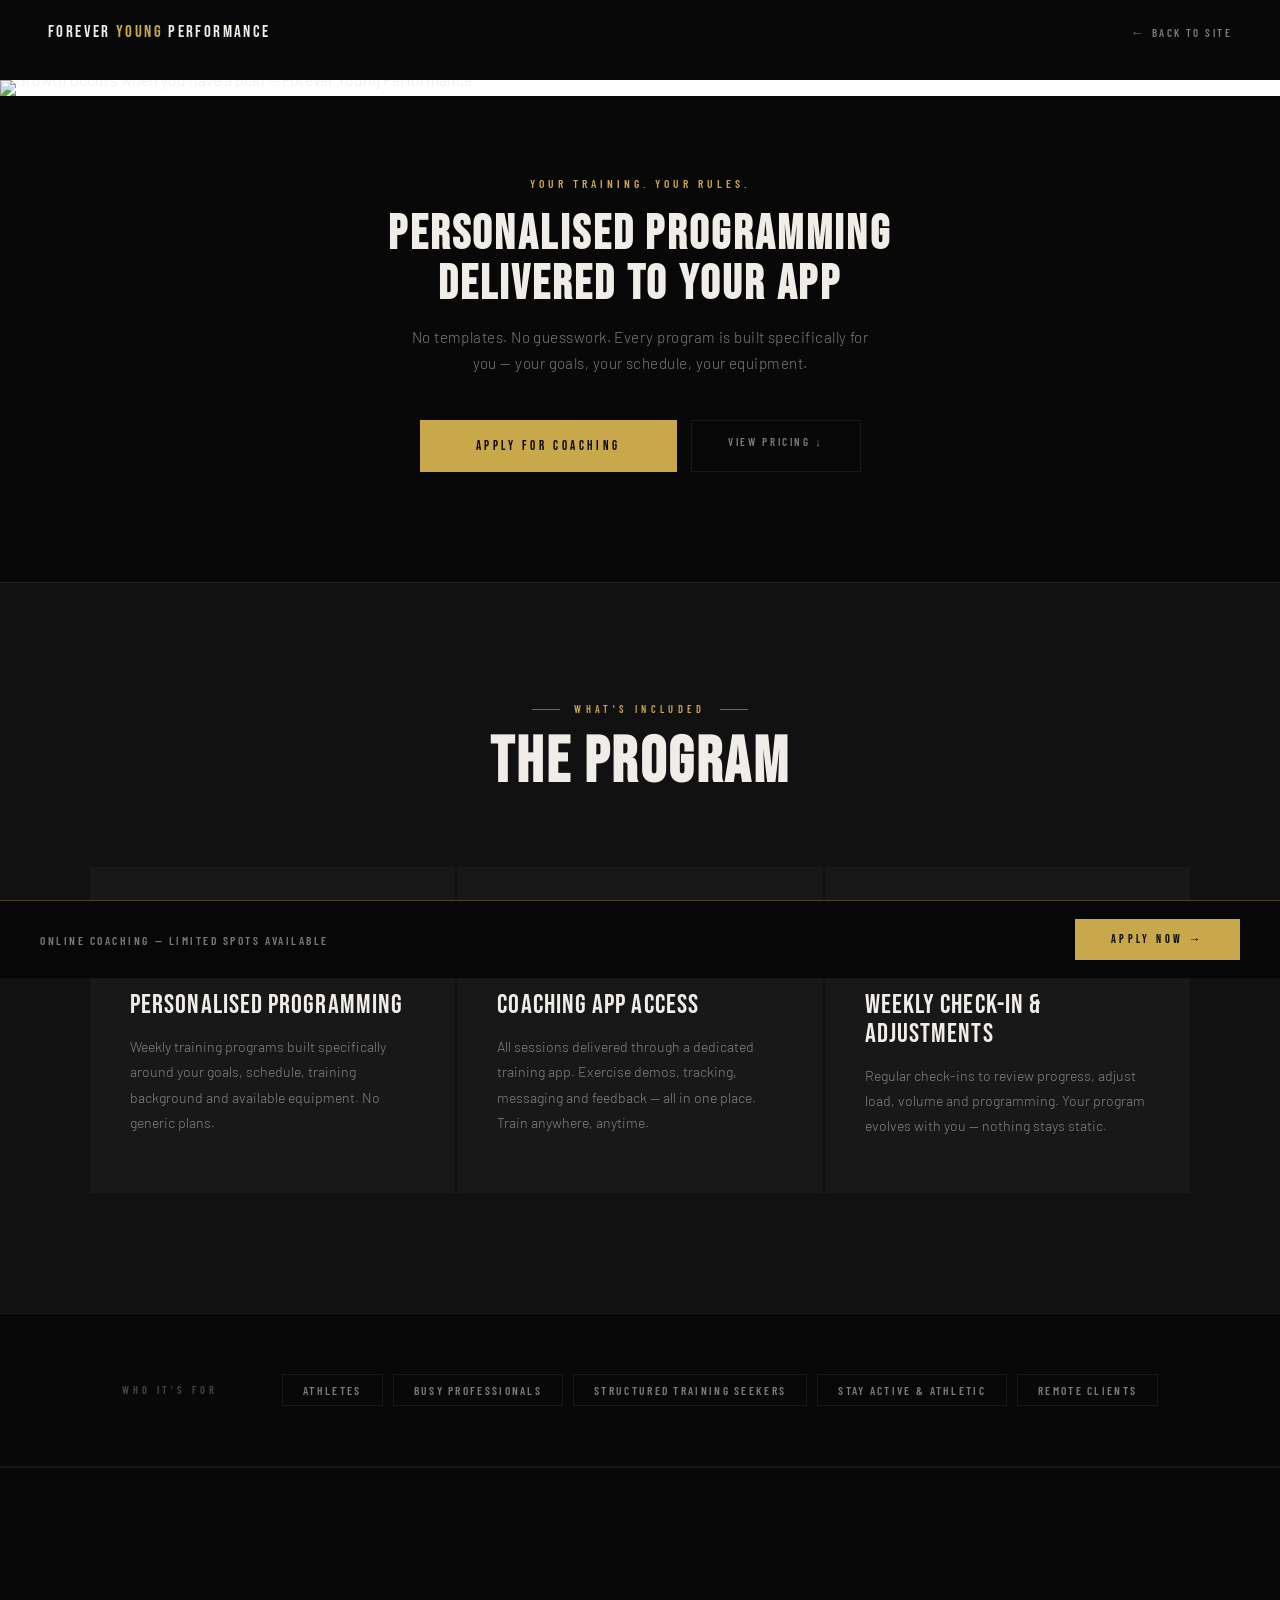
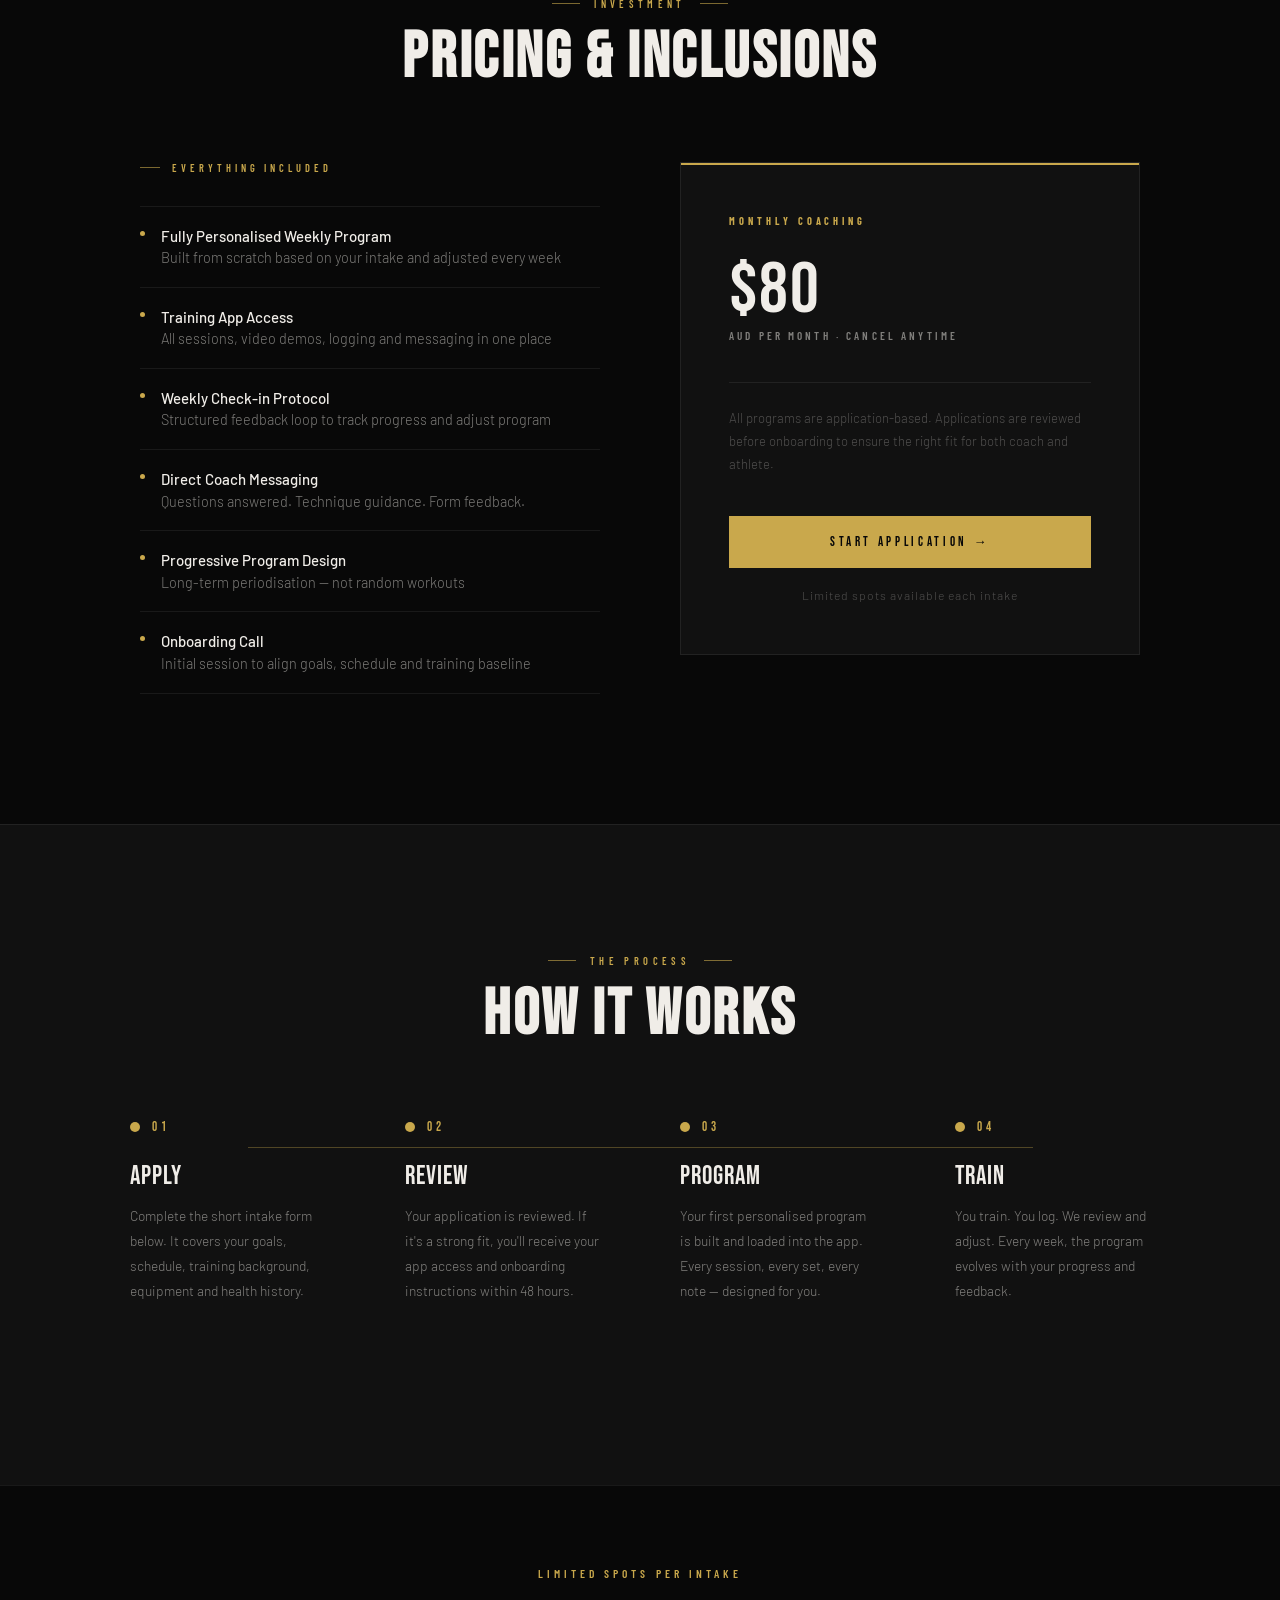
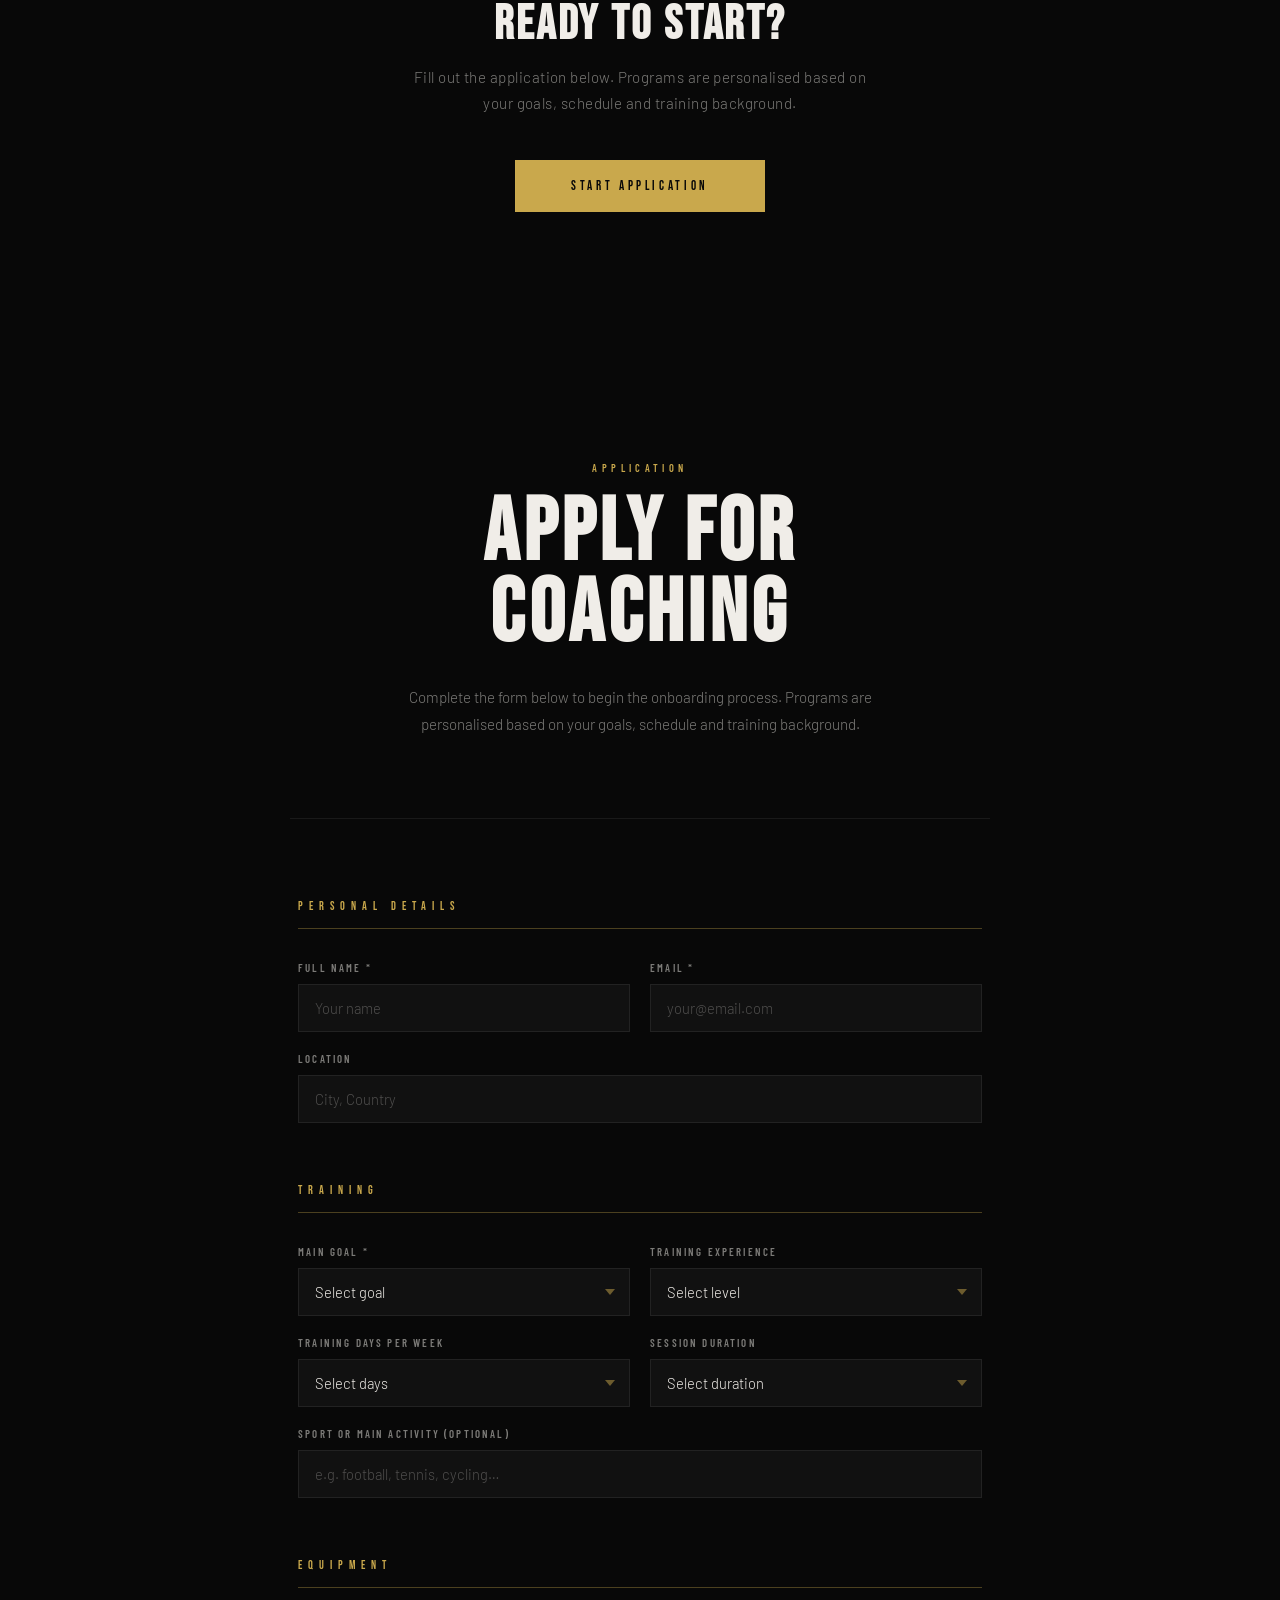
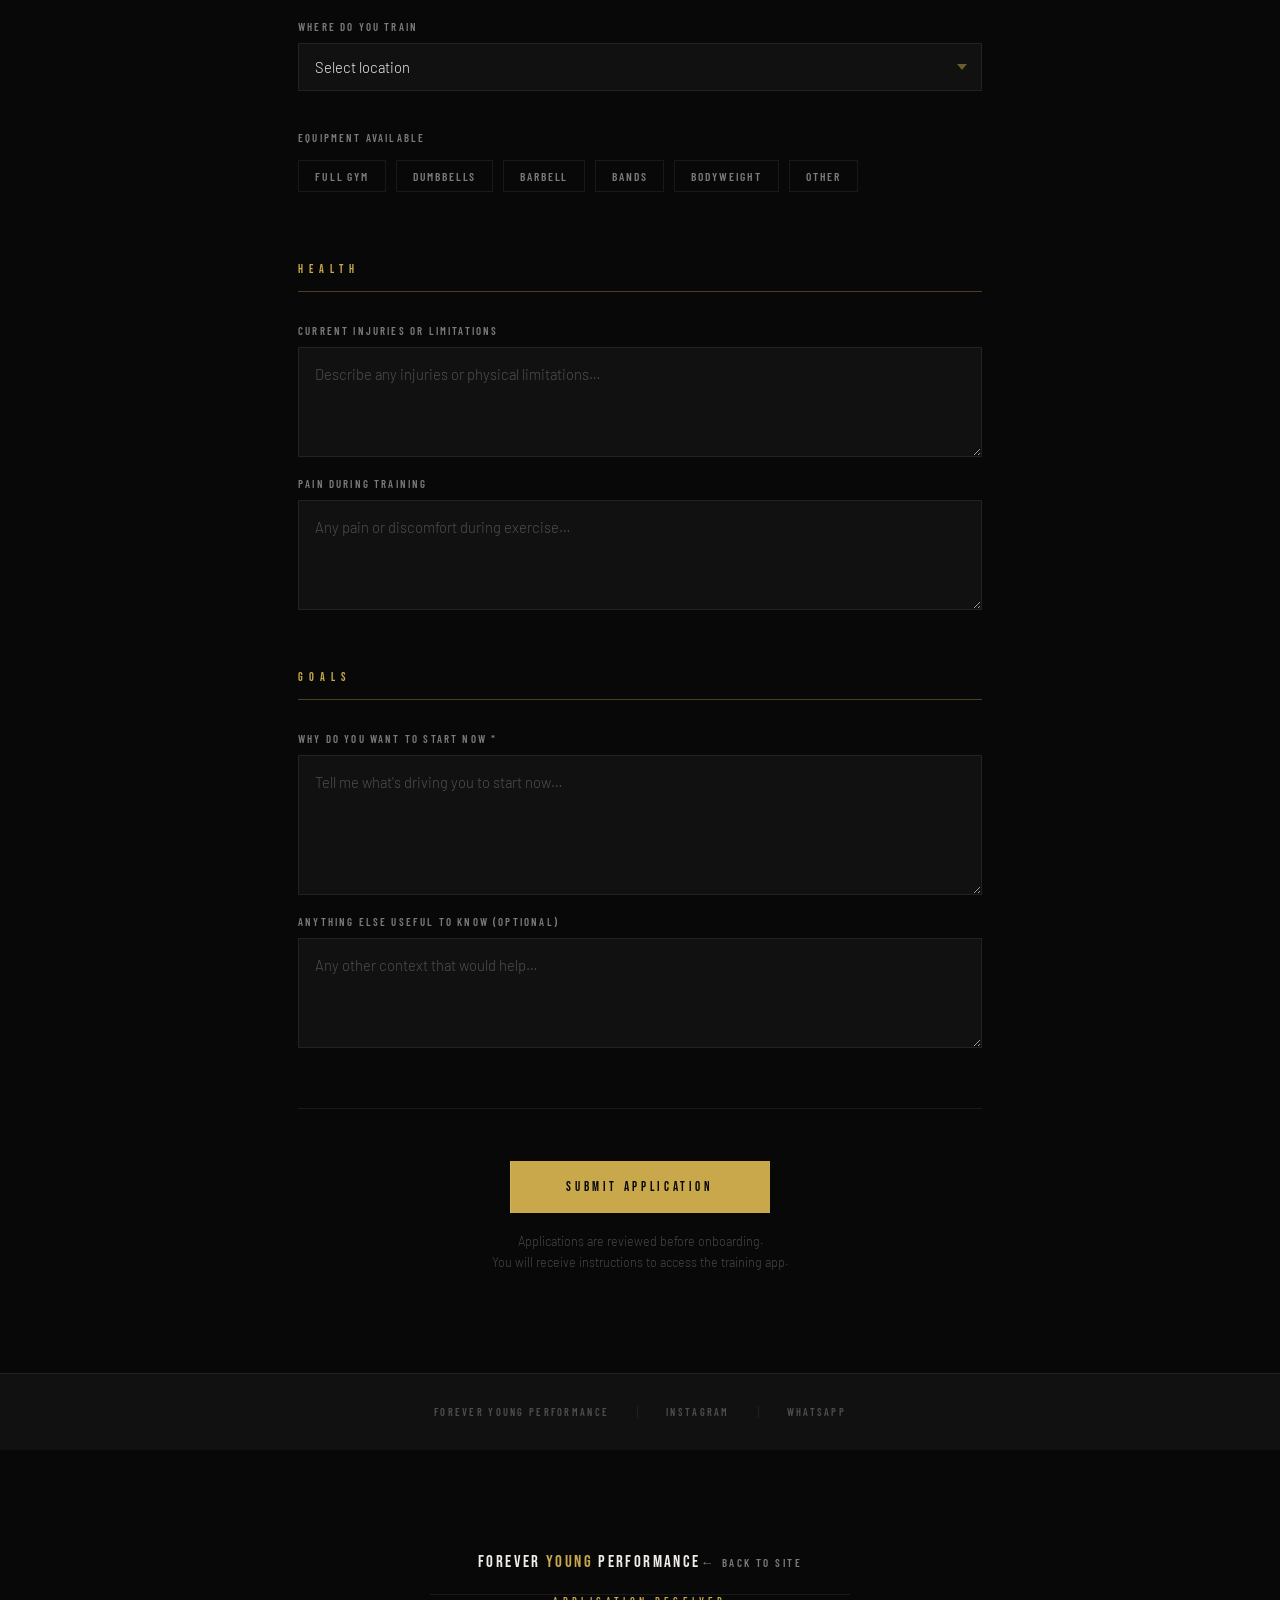
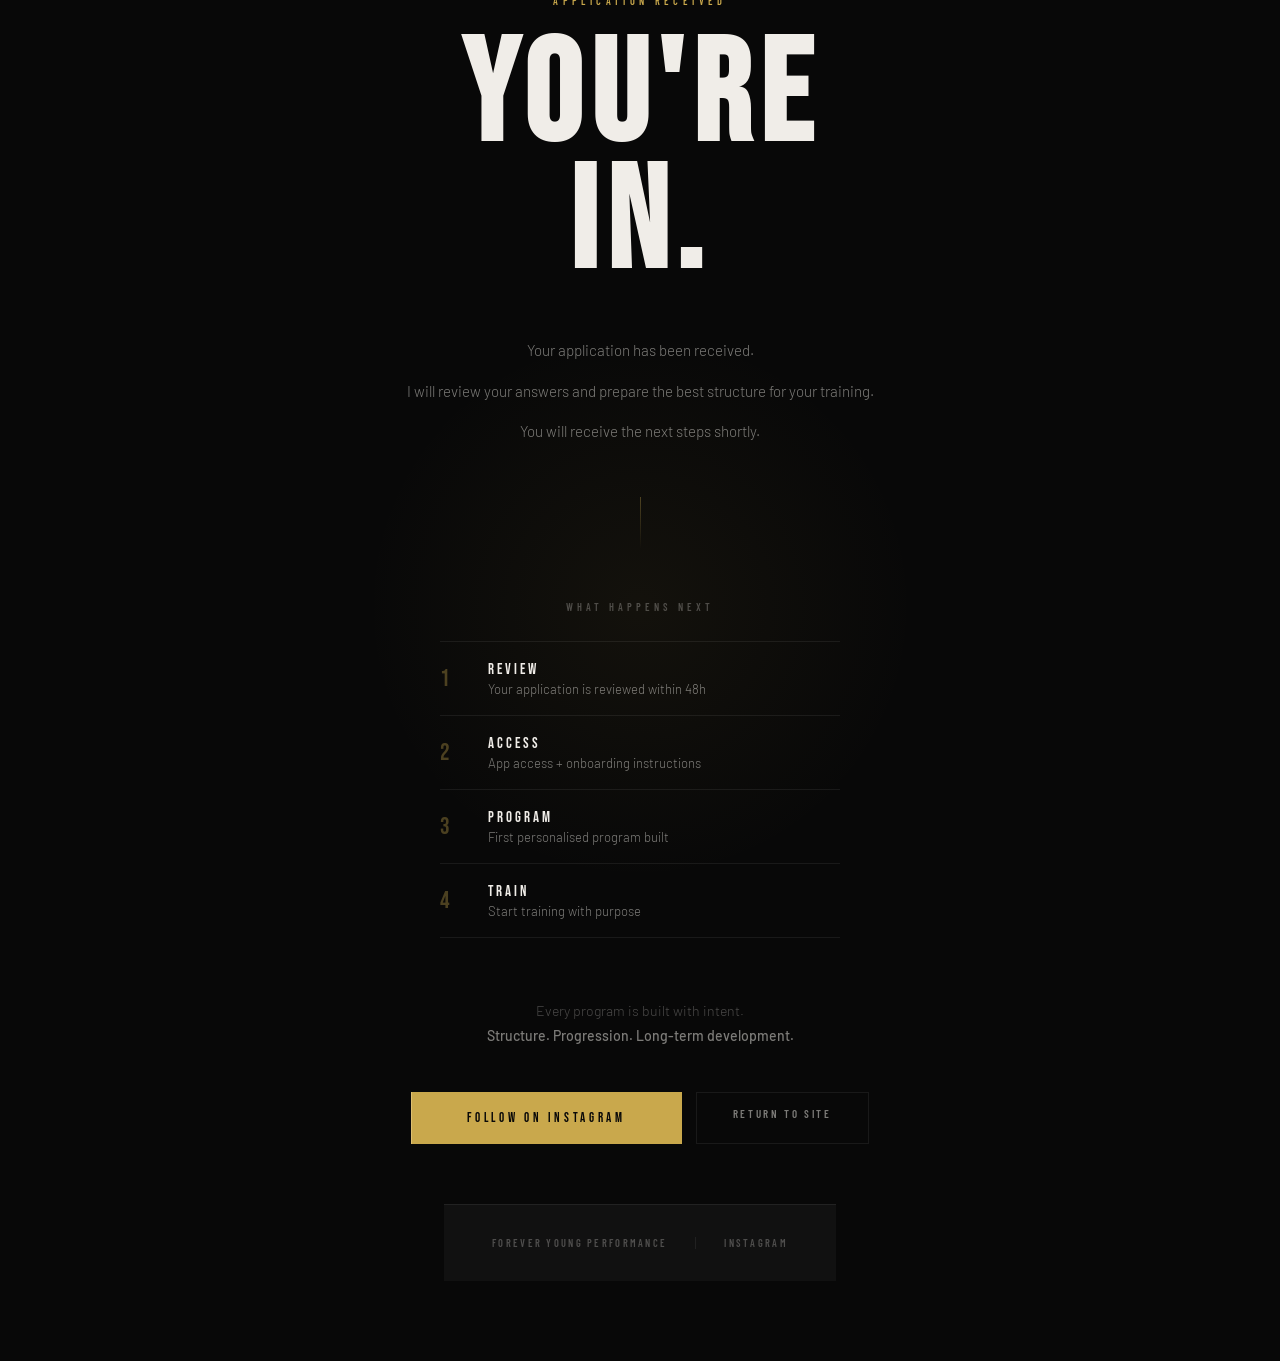
==== online-coaching.html @ 5f6a815a "Rename online-coaching.html.html to online-coaching.html" ====
<!DOCTYPE html>
<html lang="en">
<head>
<meta charset="UTF-8">
<meta name="viewport" content="width=device-width, initial-scale=1.0">
<title>Online Coaching — Forever Young Performance</title>
<meta name="description" content="Structured online coaching built around your goals, schedule and training background. Apply now.">
<meta property="og:title" content="Online Coaching — Forever Young Performance">
<meta property="og:description" content="Structured training. Long-term development. Built around you.">
<meta property="og:type" content="website">
<link rel="preconnect" href="https://fonts.googleapis.com">
<link href="https://fonts.googleapis.com/css2?family=Bebas+Neue&family=Barlow:wght@300;400;500&family=Barlow+Condensed:wght@400;600;700&display=swap" rel="stylesheet">
<style>
/* ── RESET & ROOT ── */
*, *::before, *::after { box-sizing: border-box; margin: 0; padding: 0; }
html { scroll-behavior: smooth; }

:root {
  --gold: #C9A84C;
  --gold-light: #E2C478;
  --gold-dim: rgba(201,168,76,0.12);
  --gold-line: rgba(201,168,76,0.35);
  --black: #080808;
  --gray: #111111;
  --gray2: #181818;
  --border: rgba(255,255,255,0.07);
  --text: #f0ede8;
  --text-muted: rgba(240,237,232,0.50);
  --text-dim: rgba(240,237,232,0.28);
}

body {
  background: var(--black);
  color: var(--text);
  font-family: 'Barlow', sans-serif;
  font-weight: 300;
  -webkit-font-smoothing: antialiased;
  overflow-x: hidden;
}

/* ── PAGE SYSTEM ── */
.page { display: none; }
.page.active { display: block; }

/* ── NAV ── */
nav {
  position: fixed;
  top: 0; left: 0; right: 0;
  z-index: 200;
  display: flex;
  justify-content: space-between;
  align-items: center;
  padding: 22px 48px;
  background: linear-gradient(to bottom, rgba(8,8,8,0.97) 0%, transparent 100%);
  transition: padding 0.3s, background 0.3s;
}
nav.scrolled {
  background: rgba(8,8,8,0.98);
  padding: 14px 48px;
  border-bottom: 1px solid var(--border);
}
@media(max-width:640px){ nav { padding: 16px 20px; } nav.scrolled { padding: 12px 20px; } }

.nav-logo {
  font-family: 'Bebas Neue', sans-serif;
  font-size: 17px;
  letter-spacing: 0.14em;
  color: var(--text);
  text-decoration: none;
  cursor: default;
}
.nav-logo span { color: var(--gold); }

.nav-back {
  font-family: 'Barlow Condensed', sans-serif;
  font-weight: 600;
  font-size: 11px;
  letter-spacing: 0.22em;
  text-transform: uppercase;
  color: var(--text-muted);
  text-decoration: none;
  transition: color 0.2s;
  display: flex;
  align-items: center;
  gap: 6px;
}
.nav-back:hover { color: var(--gold); }
.nav-back::before { content: '←'; font-size: 13px; }

/* ── NAV SPACER (replaces hero label strip) ── */
.nav-spacer {
  background: var(--black);
  height: 80px; /* just enough for fixed nav */
}

/* ── POSTER SECTION — full-width white, no constraints ── */
.poster-section {
  width: 100vw;
  margin-left: 0;
  background: #ffffff;
  display: block;
  line-height: 0;
  position: relative;
  overflow: hidden;
  padding: 0;
}

.poster-section img {
  width: 100%;
  height: auto;
  display: block;
  object-fit: contain;
  object-position: center;
  max-width: 100%;
}

/* ── HERO CTA STRIP ── */
.hero-cta-strip {
  background: var(--black);
  padding: 80px 40px 110px;
  text-align: center;
  border-top: none;
}

.hero-rule-top {
  width: 1px;
  height: 48px;
  background: linear-gradient(to bottom, var(--gold-line), transparent);
  margin: 0 auto 56px;
}

.cta-tagline {
  font-family: 'Barlow Condensed', sans-serif;
  font-weight: 600;
  font-size: 0.72rem;
  letter-spacing: 0.35em;
  text-transform: uppercase;
  color: var(--gold);
  margin-bottom: 20px;
}

.cta-hero-text {
  font-family: 'Bebas Neue', sans-serif;
  font-size: clamp(1.8rem, 4vw, 3rem);
  letter-spacing: 0.06em;
  color: var(--text);
  line-height: 1.05;
  margin-bottom: 14px;
}

.cta-hero-desc {
  font-size: 0.95rem;
  font-weight: 300;
  color: var(--text-muted);
  letter-spacing: 0.03em;
  max-width: 480px;
  margin: 0 auto 44px;
  line-height: 1.7;
}

/* ── BUTTONS ── */
.btn-primary {
  display: inline-block;
  font-family: 'Bebas Neue', sans-serif;
  font-size: 13px;
  letter-spacing: 0.28em;
  text-transform: uppercase;
  color: var(--black);
  background: var(--gold);
  padding: 18px 56px;
  border: none;
  cursor: pointer;
  text-decoration: none;
  position: relative;
  overflow: hidden;
  transition: box-shadow 0.3s;
}
.btn-primary::before {
  content: '';
  position: absolute;
  inset: 0;
  background: var(--gold-light);
  transform: translateX(-100%);
  transition: transform 0.35s ease;
}
.btn-primary:hover::before { transform: translateX(0); }
.btn-primary:hover { box-shadow: 0 12px 40px rgba(201,168,76,0.3); }
.btn-primary span { position: relative; z-index: 1; }

.btn-ghost-line {
  display: inline-block;
  font-family: 'Barlow Condensed', sans-serif;
  font-weight: 600;
  font-size: 11px;
  letter-spacing: 0.24em;
  text-transform: uppercase;
  color: var(--text-muted);
  text-decoration: none;
  border: 1.5px solid var(--border);
  padding: 14px 36px;
  transition: color 0.2s, border-color 0.2s;
}
.btn-ghost-line:hover { color: var(--gold); border-color: var(--gold-line); }

/* ── WHAT YOU GET ── */
.features-section {
  background: var(--gray);
  padding: 120px 48px;
  border-top: 1px solid var(--border);
}
@media(max-width:768px){ .features-section { padding: 90px 24px; } }

.section-eyebrow {
  font-family: 'Barlow Condensed', sans-serif;
  font-weight: 600;
  font-size: 0.65rem;
  letter-spacing: 0.42em;
  text-transform: uppercase;
  color: var(--gold);
  text-align: center;
  margin-bottom: 16px;
  display: flex;
  align-items: center;
  justify-content: center;
  gap: 14px;
}
.section-eyebrow::before, .section-eyebrow::after {
  content: '';
  width: 28px;
  height: 1px;
  background: var(--gold);
  opacity: 0.6;
}

.section-title {
  font-family: 'Bebas Neue', sans-serif;
  font-size: clamp(2.4rem, 5vw, 4rem);
  letter-spacing: 0.04em;
  color: var(--text);
  text-align: center;
  margin-bottom: 72px;
  line-height: 1;
}

.features-grid {
  display: grid;
  grid-template-columns: repeat(3, 1fr);
  gap: 2px;
  max-width: 1100px;
  margin: 0 auto;
}
@media(max-width:900px){ .features-grid { grid-template-columns: 1fr; } }

.feature-card {
  background: var(--gray2);
  padding: 52px 40px;
  position: relative;
  transition: transform 0.3s;
  border-bottom: 2px solid transparent;
}
.feature-card::before {
  content: '';
  position: absolute;
  top: 0; left: 0; right: 0;
  height: 2px;
  background: var(--gold);
  transform: scaleX(0);
  transform-origin: left;
  transition: transform 0.4s cubic-bezier(0.22,0.61,0.36,1);
}
.feature-card:hover { transform: translateY(-4px); border-bottom-color: var(--gold); }
.feature-card:hover::before { transform: scaleX(1); }

.feature-num {
  font-family: 'Bebas Neue', sans-serif;
  font-size: 3.5rem;
  color: var(--gold-dim);
  line-height: 1;
  margin-bottom: 16px;
}

.feature-name {
  font-family: 'Bebas Neue', sans-serif;
  font-size: 1.7rem;
  letter-spacing: 0.04em;
  color: var(--text);
  margin-bottom: 14px;
  line-height: 1.05;
}

.feature-desc {
  font-size: 0.88rem;
  font-weight: 300;
  line-height: 1.8;
  color: var(--text-muted);
}

/* ── INCLUSIONS / PRICING ── */
.pricing-section {
  background: var(--black);
  padding: 130px 48px;
  border-top: 1px solid var(--border);
}
@media(max-width:768px){ .pricing-section { padding: 100px 24px; } }

.pricing-layout {
  display: grid;
  grid-template-columns: 1fr 1fr;
  gap: 80px;
  max-width: 1000px;
  margin: 72px auto 0;
  align-items: start;
}
@media(max-width:900px){ .pricing-layout { grid-template-columns: 1fr; gap: 52px; } }

.inclusions-col {}

.inc-label {
  font-family: 'Barlow Condensed', sans-serif;
  font-weight: 600;
  font-size: 0.65rem;
  letter-spacing: 0.38em;
  text-transform: uppercase;
  color: var(--gold);
  margin-bottom: 32px;
  display: flex;
  align-items: center;
  gap: 12px;
}
.inc-label::before { content: ''; width: 20px; height: 1px; background: var(--gold); opacity: 0.6; }

.inc-list {
  list-style: none;
  display: flex;
  flex-direction: column;
  gap: 0;
}

.inc-item {
  display: flex;
  align-items: flex-start;
  gap: 16px;
  padding: 18px 0;
  border-bottom: 1px solid var(--border);
}
.inc-item:first-child { border-top: 1px solid var(--border); }

.inc-dot {
  width: 5px;
  height: 5px;
  background: var(--gold);
  border-radius: 50%;
  flex-shrink: 0;
  margin-top: 6px;
}

.inc-text {
  font-size: 0.9rem;
  font-weight: 300;
  color: var(--text-muted);
  line-height: 1.5;
}
.inc-text strong {
  font-weight: 500;
  color: var(--text);
  display: block;
  font-size: 0.94rem;
}

.pricing-col {}

.price-card {
  background: var(--gray);
  border: 1px solid var(--border);
  padding: 52px 48px;
  position: relative;
  overflow: hidden;
}
.price-card::before {
  content: '';
  position: absolute;
  top: 0; left: 0; right: 0;
  height: 2px;
  background: var(--gold);
}

.price-type {
  font-family: 'Barlow Condensed', sans-serif;
  font-weight: 700;
  font-size: 0.65rem;
  letter-spacing: 0.38em;
  text-transform: uppercase;
  color: var(--gold);
  margin-bottom: 32px;
}

.price-amount {
  font-family: 'Bebas Neue', sans-serif;
  font-size: 4.5rem;
  color: var(--text);
  line-height: 0.9;
  margin-bottom: 6px;
  letter-spacing: 0.02em;
}

.price-period {
  font-family: 'Barlow Condensed', sans-serif;
  font-size: 0.7rem;
  font-weight: 600;
  letter-spacing: 0.28em;
  text-transform: uppercase;
  color: var(--text-muted);
  margin-bottom: 40px;
}

.price-note {
  font-size: 0.82rem;
  font-weight: 300;
  color: var(--text-dim);
  line-height: 1.75;
  margin-bottom: 40px;
  padding-top: 24px;
  border-top: 1px solid var(--border);
}

.price-cta {
  display: block;
  width: 100%;
  font-family: 'Bebas Neue', sans-serif;
  font-size: 13px;
  letter-spacing: 0.28em;
  text-transform: uppercase;
  color: var(--black);
  background: var(--gold);
  padding: 18px;
  border: none;
  cursor: pointer;
  text-align: center;
  position: relative;
  overflow: hidden;
  transition: box-shadow 0.3s;
}
.price-cta::before {
  content: '';
  position: absolute;
  inset: 0;
  background: var(--gold-light);
  transform: translateX(-100%);
  transition: transform 0.35s ease;
}
.price-cta:hover::before { transform: translateX(0); }
.price-cta:hover { box-shadow: 0 12px 40px rgba(201,168,76,0.3); }
.price-cta span { position: relative; z-index: 1; }

.price-guarantee {
  text-align: center;
  margin-top: 20px;
  font-size: 0.76rem;
  color: var(--text-dim);
  letter-spacing: 0.08em;
}

/* ── HOW IT WORKS ── */
.process-section {
  background: var(--gray);
  padding: 130px 48px;
  border-top: 1px solid var(--border);
}
@media(max-width:768px){ .process-section { padding: 100px 24px; } }

.process-steps {
  display: grid;
  grid-template-columns: repeat(4, 1fr);
  gap: 0;
  max-width: 1100px;
  margin: 72px auto 0;
  position: relative;
}
@media(max-width:768px){ .process-steps { grid-template-columns: 1fr 1fr; gap: 2px; } }
@media(max-width:480px){ .process-steps { grid-template-columns: 1fr; gap: 2px; } }

.process-steps::before {
  content: '';
  position: absolute;
  top: 28px;
  left: calc(12.5% + 20px);
  right: calc(12.5% + 20px);
  height: 1px;
  background: var(--gold-line);
  pointer-events: none;
}
@media(max-width:768px){ .process-steps::before { display: none; } }

.step-card {
  padding: 0 40px 52px;
  position: relative;
}
@media(max-width:768px){ .step-card { padding: 40px 32px; background: var(--gray2); } }

.step-number {
  font-family: 'Bebas Neue', sans-serif;
  font-size: 0.8rem;
  letter-spacing: 0.28em;
  color: var(--gold);
  margin-bottom: 28px;
  display: flex;
  align-items: center;
  gap: 12px;
}
.step-number::before {
  content: '';
  width: 10px;
  height: 10px;
  background: var(--gold);
  border-radius: 50%;
  flex-shrink: 0;
}

.step-title {
  font-family: 'Bebas Neue', sans-serif;
  font-size: 1.65rem;
  letter-spacing: 0.04em;
  color: var(--text);
  margin-bottom: 14px;
  line-height: 1.05;
}

.step-desc {
  font-size: 0.86rem;
  font-weight: 300;
  line-height: 1.8;
  color: var(--text-muted);
}

/* ── WHO IT'S FOR ── */
.who-strip {
  background: var(--black);
  border-top: 1px solid var(--border);
  border-bottom: 1px solid var(--border);
  padding: 60px 48px;
  display: flex;
  align-items: center;
  justify-content: center;
  gap: 64px;
  flex-wrap: wrap;
}
@media(max-width:640px){ .who-strip { padding: 48px 24px; gap: 32px; } }

.who-label-txt {
  font-family: 'Barlow Condensed', sans-serif;
  font-weight: 600;
  font-size: 0.65rem;
  letter-spacing: 0.38em;
  text-transform: uppercase;
  color: var(--text-dim);
  flex-shrink: 0;
}

.who-tags {
  display: flex;
  flex-wrap: wrap;
  gap: 10px;
}

.who-tag {
  font-family: 'Barlow Condensed', sans-serif;
  font-weight: 600;
  font-size: 0.72rem;
  letter-spacing: 0.2em;
  text-transform: uppercase;
  color: var(--text-muted);
  border: 1px solid var(--border);
  padding: 8px 20px;
  transition: color 0.2s, border-color 0.2s;
}
.who-tag:hover { color: var(--gold); border-color: var(--gold-line); }

/* ── APPLY SECTION (form page) ── */
#apply-section {
  background: var(--black);
  padding: 0;
}

.apply-header {
  padding: 140px 48px 80px;
  max-width: 700px;
  margin: 0 auto;
  text-align: center;
  border-bottom: 1px solid var(--border);
}
@media(max-width:640px){ .apply-header { padding: 130px 24px 64px; } }

.apply-eyebrow {
  font-family: 'Barlow Condensed', sans-serif;
  font-weight: 600;
  font-size: 0.65rem;
  letter-spacing: 0.42em;
  text-transform: uppercase;
  color: var(--gold);
  margin-bottom: 20px;
}

.apply-title {
  font-family: 'Bebas Neue', sans-serif;
  font-size: clamp(2.8rem, 8vw, 5.5rem);
  letter-spacing: 0.05em;
  line-height: 0.92;
  color: var(--text);
  margin-bottom: 28px;
}

.apply-intro {
  font-size: 0.95rem;
  font-weight: 300;
  color: var(--text-muted);
  line-height: 1.75;
  max-width: 500px;
  margin: 0 auto;
}

/* ── FORM ── */
#applicationForm {
  max-width: 780px;
  margin: 0 auto;
  padding: 80px 48px 100px;
}
@media(max-width:640px){ #applicationForm { padding: 60px 24px 80px; } }

.form-section {
  margin-bottom: 60px;
}

.form-section-label {
  font-family: 'Bebas Neue', sans-serif;
  font-size: 0.75rem;
  letter-spacing: 0.5em;
  text-transform: uppercase;
  color: var(--gold);
  margin-bottom: 32px;
  padding-bottom: 14px;
  border-bottom: 1px solid var(--gold-line);
}

.form-grid {
  display: grid;
  grid-template-columns: 1fr 1fr;
  gap: 20px;
}
@media(max-width:580px){ .form-grid { grid-template-columns: 1fr; } }

.form-grid.single { grid-template-columns: 1fr; }
.field.full { grid-column: 1 / -1; }

.field { display: flex; flex-direction: column; }

.field label {
  font-family: 'Barlow Condensed', sans-serif;
  font-weight: 600;
  font-size: 0.68rem;
  letter-spacing: 0.2em;
  text-transform: uppercase;
  color: var(--text-muted);
  margin-bottom: 10px;
}

.field input,
.field select,
.field textarea {
  background: var(--gray);
  border: 1px solid var(--border);
  color: var(--text);
  font-family: 'Barlow', sans-serif;
  font-weight: 300;
  font-size: 0.92rem;
  padding: 14px 16px;
  outline: none;
  transition: border-color 0.2s;
  -webkit-appearance: none;
  appearance: none;
}

.field input::placeholder,
.field textarea::placeholder { color: var(--text-dim); }

.field input:focus,
.field select:focus,
.field textarea:focus { border-color: var(--gold-line); }

.field select {
  cursor: pointer;
  background-image: url("data:image/svg+xml,%3Csvg xmlns='http://www.w3.org/2000/svg' width='10' height='6' viewBox='0 0 10 6'%3E%3Cpath d='M0 0l5 6 5-6z' fill='rgba(201,168,76,0.5)'/%3E%3C/svg%3E");
  background-repeat: no-repeat;
  background-position: right 14px center;
  padding-right: 36px;
}
.field select option { background: var(--gray); }

.field textarea {
  resize: vertical;
  min-height: 110px;
  line-height: 1.65;
}

.check-group {
  display: flex;
  flex-wrap: wrap;
  gap: 10px;
}

.check-item {
  display: flex;
  align-items: center;
  gap: 8px;
  cursor: pointer;
  padding: 8px 16px;
  border: 1px solid var(--border);
  transition: border-color 0.2s, background 0.2s;
}
.check-item:hover { border-color: var(--gold-line); }
.check-item input[type=checkbox] { display: none; }
.check-item input[type=checkbox]:checked + span { color: var(--gold); }
.check-item:has(input:checked) { border-color: var(--gold-line); background: var(--gold-dim); }

.check-item span {
  font-family: 'Barlow Condensed', sans-serif;
  font-weight: 600;
  font-size: 0.72rem;
  letter-spacing: 0.16em;
  text-transform: uppercase;
  color: var(--text-muted);
  transition: color 0.2s;
}

/* ── SUBMIT ── */
.submit-area {
  text-align: center;
  margin-top: 52px;
  padding-top: 52px;
  border-top: 1px solid var(--border);
}

.submit-small {
  margin-top: 18px;
  font-size: 0.78rem;
  color: var(--text-dim);
  line-height: 1.7;
}

/* ── THANK YOU ── */
#page-thankyou {
  min-height: 100vh;
  display: flex;
  flex-direction: column;
  align-items: center;
  justify-content: center;
  text-align: center;
  padding: 80px 40px;
  background: var(--black);
  position: relative;
}

#page-thankyou::before {
  content: '';
  position: absolute;
  top: 50%;
  left: 50%;
  transform: translate(-50%, -50%);
  width: 600px;
  height: 600px;
  background: radial-gradient(ellipse, rgba(201,168,76,0.06) 0%, transparent 65%);
  pointer-events: none;
}

.ty-received {
  font-family: 'Barlow Condensed', sans-serif;
  font-weight: 600;
  font-size: 0.65rem;
  letter-spacing: 0.42em;
  text-transform: uppercase;
  color: var(--gold);
  margin-bottom: 28px;
  display: block;
  position: relative;
}

.ty-headline {
  font-family: 'Bebas Neue', sans-serif;
  font-size: clamp(4rem, 14vw, 9rem);
  letter-spacing: 0.06em;
  line-height: 0.88;
  color: var(--text);
  margin-bottom: 48px;
  position: relative;
}

.ty-text {
  font-size: 0.95rem;
  font-weight: 300;
  color: var(--text-muted);
  line-height: 1.85;
  max-width: 480px;
  margin: 0 auto 52px;
  display: flex;
  flex-direction: column;
  gap: 12px;
  position: relative;
}

.ty-gold-line {
  width: 1px;
  height: 52px;
  background: linear-gradient(to bottom, var(--gold-line), transparent);
  margin: 0 auto 52px;
  position: relative;
}

.next-steps {
  max-width: 400px;
  width: 100%;
  margin: 0 auto 60px;
  position: relative;
}

.next-label {
  font-family: 'Barlow Condensed', sans-serif;
  font-weight: 600;
  font-size: 0.65rem;
  letter-spacing: 0.38em;
  text-transform: uppercase;
  color: var(--text-dim);
  margin-bottom: 28px;
}

.step-row {
  display: flex;
  align-items: center;
  gap: 20px;
  padding: 18px 0;
  border-bottom: 1px solid var(--border);
}
.step-row:first-of-type { border-top: 1px solid var(--border); }

.step-index {
  font-family: 'Bebas Neue', sans-serif;
  font-size: 1.5rem;
  color: var(--gold-line);
  flex-shrink: 0;
  width: 28px;
  text-align: left;
}

.step-content { text-align: left; }

.step-title-ty {
  font-family: 'Bebas Neue', sans-serif;
  font-size: 0.95rem;
  letter-spacing: 0.2em;
  color: var(--text);
}

.step-detail {
  font-size: 0.82rem;
  font-weight: 300;
  color: var(--text-muted);
  margin-top: 2px;
}

.ty-quote {
  font-size: 0.88rem;
  font-weight: 300;
  color: var(--text-dim);
  line-height: 1.8;
  margin-bottom: 44px;
  position: relative;
}
.ty-quote strong { color: var(--text-muted); font-weight: 500; }

/* ── STICKY APPLY BAR ── */
.sticky-apply {
  position: fixed;
  bottom: 0; left: 0; right: 0;
  z-index: 150;
  background: rgba(8,8,8,0.97);
  border-top: 1px solid var(--gold-line);
  padding: 18px 40px;
  display: flex;
  align-items: center;
  justify-content: space-between;
  gap: 20px;
  transform: translateY(100%);
  transition: transform 0.4s cubic-bezier(0.22,0.61,0.36,1);
}
.sticky-apply.visible { transform: translateY(0); }
@media(max-width:640px){ .sticky-apply { padding: 14px 20px; flex-direction: column; gap: 10px; } }

.sticky-text {
  font-family: 'Barlow Condensed', sans-serif;
  font-weight: 600;
  font-size: 0.72rem;
  letter-spacing: 0.22em;
  text-transform: uppercase;
  color: var(--text-muted);
}

.sticky-btn {
  font-family: 'Bebas Neue', sans-serif;
  font-size: 12px;
  letter-spacing: 0.28em;
  text-transform: uppercase;
  color: var(--black);
  background: var(--gold);
  padding: 13px 36px;
  border: none;
  cursor: pointer;
  flex-shrink: 0;
  white-space: nowrap;
  transition: background 0.2s;
}
.sticky-btn:hover { background: var(--gold-light); }

/* ── FOOTER ── */
footer {
  background: var(--gray);
  padding: 32px 48px;
  display: flex;
  justify-content: center;
  align-items: center;
  gap: 28px;
  flex-wrap: wrap;
  border-top: 1px solid var(--border);
}

.footer-links {
  display: flex;
  gap: 28px;
  align-items: center;
}

.footer-link {
  font-family: 'Barlow Condensed', sans-serif;
  font-weight: 600;
  font-size: 0.65rem;
  letter-spacing: 0.22em;
  text-transform: uppercase;
  color: var(--text-dim);
  text-decoration: none;
  transition: color 0.2s;
}
.footer-link:hover { color: var(--gold); }

.footer-sep {
  width: 1px;
  height: 12px;
  background: var(--border);
}

/* ── REVEAL ANIMATIONS ── */
.reveal {
  opacity: 0;
  transform: translateY(28px);
  transition: opacity 0.9s cubic-bezier(0.22,0.61,0.36,1), transform 0.9s cubic-bezier(0.22,0.61,0.36,1);
}
.reveal.visible { opacity: 1; transform: translateY(0); }
.d1 { transition-delay: 0.1s; }
.d2 { transition-delay: 0.2s; }
.d3 { transition-delay: 0.3s; }
.d4 { transition-delay: 0.4s; }
.d5 { transition-delay: 0.5s; }

@keyframes fadeUp {
  from { opacity: 0; transform: translateY(40px); }
  to   { opacity: 1; transform: translateY(0); }
}
</style>
</head>
<body>

<!-- ═══ NAV ═══ -->
<nav id="navbar">
  <span class="nav-logo">FOREVER <span>YOUNG</span> PERFORMANCE</span>
  <a class="nav-back" href="index.html">Back to Site</a>
</nav>

<!-- ═══ PAGE: MAIN LANDING ═══ -->
<div class="page active" id="page-main">

  <!-- NAV SPACER -->
  <div class="nav-spacer"></div>

  <!-- POSTER — full-width white section -->
  <div class="poster-section">
    <img src="poster.jpg" alt="Growth occurs when you have a plan — Forever Young Performance">
  </div>

  <!-- HERO CTA STRIP -->
  <div class="hero-cta-strip" style="border-top: none; padding-top: 80px;">
    <p class="cta-tagline">Your Training. Your Rules.</p>
    <h2 class="cta-hero-text">PERSONALISED PROGRAMMING<br>DELIVERED TO YOUR APP</h2>
    <p class="cta-hero-desc">
      No templates. No guesswork. Every program is built specifically for you — your goals, your schedule, your equipment.
    </p>
    <div style="display:flex; gap:14px; justify-content:center; flex-wrap:wrap;">
      <button class="btn-primary" onclick="scrollToApply()"><span>Apply for Coaching</span></button>
      <a class="btn-ghost-line" href="#pricing">View Pricing ↓</a>
    </div>
  </div>

  <!-- WHAT YOU GET -->
  <section class="features-section">
    <p class="section-eyebrow reveal">What's Included</p>
    <h2 class="section-title reveal d1">THE PROGRAM</h2>
    <div class="features-grid">
      <div class="feature-card reveal">
        <div class="feature-num">01</div>
        <div class="feature-name">PERSONALISED PROGRAMMING</div>
        <div class="feature-desc">Weekly training programs built specifically around your goals, schedule, training background and available equipment. No generic plans.</div>
      </div>
      <div class="feature-card reveal d1">
        <div class="feature-num">02</div>
        <div class="feature-name">COACHING APP ACCESS</div>
        <div class="feature-desc">All sessions delivered through a dedicated training app. Exercise demos, tracking, messaging and feedback — all in one place. Train anywhere, anytime.</div>
      </div>
      <div class="feature-card reveal d2">
        <div class="feature-num">03</div>
        <div class="feature-name">WEEKLY CHECK-IN & ADJUSTMENTS</div>
        <div class="feature-desc">Regular check-ins to review progress, adjust load, volume and programming. Your program evolves with you — nothing stays static.</div>
      </div>
    </div>
  </section>

  <!-- WHO IT'S FOR STRIP -->
  <div class="who-strip">
    <span class="who-label-txt">Who It's For</span>
    <div class="who-tags">
      <span class="who-tag">Athletes</span>
      <span class="who-tag">Busy Professionals</span>
      <span class="who-tag">Structured Training Seekers</span>
      <span class="who-tag">Stay Active &amp; Athletic</span>
      <span class="who-tag">Remote Clients</span>
    </div>
  </div>

  <!-- PRICING & INCLUSIONS -->
  <section class="pricing-section" id="pricing">
    <p class="section-eyebrow reveal">Investment</p>
    <h2 class="section-title reveal d1">PRICING & INCLUSIONS</h2>
    <div class="pricing-layout">
      <div class="inclusions-col reveal">
        <p class="inc-label">Everything Included</p>
        <ul class="inc-list">
          <li class="inc-item">
            <span class="inc-dot"></span>
            <span class="inc-text">
              <strong>Fully Personalised Weekly Program</strong>
              Built from scratch based on your intake and adjusted every week
            </span>
          </li>
          <li class="inc-item">
            <span class="inc-dot"></span>
            <span class="inc-text">
              <strong>Training App Access</strong>
              All sessions, video demos, logging and messaging in one place
            </span>
          </li>
          <li class="inc-item">
            <span class="inc-dot"></span>
            <span class="inc-text">
              <strong>Weekly Check-in Protocol</strong>
              Structured feedback loop to track progress and adjust program
            </span>
          </li>
          <li class="inc-item">
            <span class="inc-dot"></span>
            <span class="inc-text">
              <strong>Direct Coach Messaging</strong>
              Questions answered. Technique guidance. Form feedback.
            </span>
          </li>
          <li class="inc-item">
            <span class="inc-dot"></span>
            <span class="inc-text">
              <strong>Progressive Program Design</strong>
              Long-term periodisation — not random workouts
            </span>
          </li>
          <li class="inc-item">
            <span class="inc-dot"></span>
            <span class="inc-text">
              <strong>Onboarding Call</strong>
              Initial session to align goals, schedule and training baseline
            </span>
          </li>
        </ul>
      </div>

      <div class="pricing-col reveal d1">
        <div class="price-card" id="pricing">
          <div class="price-type">Monthly Coaching</div>
          <div class="price-amount">$80</div>
          <div class="price-period">AUD per month · cancel anytime</div>
          <p class="price-note">
            All programs are application-based. Applications are reviewed before onboarding to ensure the right fit for both coach and athlete.
          </p>
          <button class="price-cta" onclick="scrollToApply()"><span>Start Application →</span></button>
          <p class="price-guarantee">Limited spots available each intake</p>
        </div>
      </div>
    </div>
  </section>

  <!-- HOW IT WORKS -->
  <section class="process-section">
    <p class="section-eyebrow reveal">The Process</p>
    <h2 class="section-title reveal d1">HOW IT WORKS</h2>
    <div class="process-steps">
      <div class="step-card reveal">
        <div class="step-number">01</div>
        <div class="step-title">APPLY</div>
        <div class="step-desc">Complete the short intake form below. It covers your goals, schedule, training background, equipment and health history.</div>
      </div>
      <div class="step-card reveal d1">
        <div class="step-number">02</div>
        <div class="step-title">REVIEW</div>
        <div class="step-desc">Your application is reviewed. If it's a strong fit, you'll receive your app access and onboarding instructions within 48 hours.</div>
      </div>
      <div class="step-card reveal d2">
        <div class="step-number">03</div>
        <div class="step-title">PROGRAM</div>
        <div class="step-desc">Your first personalised program is built and loaded into the app. Every session, every set, every note — designed for you.</div>
      </div>
      <div class="step-card reveal d3">
        <div class="step-number">04</div>
        <div class="step-title">TRAIN</div>
        <div class="step-desc">You train. You log. We review and adjust. Every week, the program evolves with your progress and feedback.</div>
      </div>
    </div>
  </section>

  <!-- APPLY CTA BLOCK -->
  <div class="hero-cta-strip" id="apply-anchor" style="border-top:1px solid var(--border)">
    <p class="cta-tagline">Limited Spots per Intake</p>
    <h2 class="cta-hero-text">READY TO START?</h2>
    <p class="cta-hero-desc">
      Fill out the application below. Programs are personalised based on your goals, schedule and training background.
    </p>
    <button class="btn-primary" onclick="scrollToApply()"><span>Start Application</span></button>
  </div>

  <!-- APPLICATION FORM -->
  <section id="apply-section">
    <div class="apply-header">
      <p class="apply-eyebrow">Application</p>
      <h2 class="apply-title">APPLY FOR<br>COACHING</h2>
      <p class="apply-intro">
        Complete the form below to begin the onboarding process. Programs are personalised based on your goals, schedule and training background.
      </p>
    </div>

    <form id="applicationForm" onsubmit="handleSubmit(event)">
      <div class="form-section">
        <div class="form-section-label">Personal Details</div>
        <div class="form-grid">
          <div class="field"><label>Full Name *</label><input type="text" name="full_name" required placeholder="Your name"></div>
          <div class="field"><label>Email *</label><input type="email" name="email" required placeholder="your@email.com"></div>
          <div class="field full"><label>Location</label><input type="text" name="location" placeholder="City, Country"></div>
        </div>
      </div>

      <div class="form-section">
        <div class="form-section-label">Training</div>
        <div class="form-grid">
          <div class="field">
            <label>Main Goal *</label>
            <select name="main_goal" required>
              <option value="" disabled selected>Select goal</option>
              <option>Build Strength</option>
              <option>Improve Performance</option>
              <option>Stay Active and Athletic</option>
              <option>Mobility & Movement Quality</option>
              <option>General Fitness</option>
              <option>Return from Injury</option>
              <option>Other</option>
            </select>
          </div>
          <div class="field">
            <label>Training Experience</label>
            <select name="experience">
              <option value="" disabled selected>Select level</option>
              <option>Beginner</option>
              <option>Intermediate</option>
              <option>Advanced</option>
            </select>
          </div>
          <div class="field">
            <label>Training Days per Week</label>
            <select name="training_days">
              <option value="" disabled selected>Select days</option>
              <option>2</option>
              <option>3</option>
              <option>4</option>
              <option>5+</option>
            </select>
          </div>
          <div class="field">
            <label>Session Duration</label>
            <select name="session_duration">
              <option value="" disabled selected>Select duration</option>
              <option>30 min</option>
              <option>45 min</option>
              <option>60 min</option>
              <option>Flexible</option>
            </select>
          </div>
          <div class="field full"><label>Sport or Main Activity (optional)</label><input type="text" name="sport" placeholder="e.g. football, tennis, cycling…"></div>
        </div>
      </div>

      <div class="form-section">
        <div class="form-section-label">Equipment</div>
        <div class="form-grid single">
          <div class="field">
            <label>Where do you train</label>
            <select name="training_location">
              <option value="" disabled selected>Select location</option>
              <option>Gym</option>
              <option>Home</option>
              <option>Mixed</option>
            </select>
          </div>
          <div class="field" style="margin-top:20px">
            <label style="margin-bottom:16px;display:block">Equipment Available</label>
            <div class="check-group">
              <label class="check-item"><input type="checkbox" name="equipment" value="Full Gym"><span>Full Gym</span></label>
              <label class="check-item"><input type="checkbox" name="equipment" value="Dumbbells"><span>Dumbbells</span></label>
              <label class="check-item"><input type="checkbox" name="equipment" value="Barbell"><span>Barbell</span></label>
              <label class="check-item"><input type="checkbox" name="equipment" value="Bands"><span>Bands</span></label>
              <label class="check-item"><input type="checkbox" name="equipment" value="Bodyweight"><span>Bodyweight</span></label>
              <label class="check-item"><input type="checkbox" name="equipment" value="Other"><span>Other</span></label>
            </div>
          </div>
        </div>
      </div>

      <div class="form-section">
        <div class="form-section-label">Health</div>
        <div class="form-grid single">
          <div class="field"><label>Current Injuries or Limitations</label><textarea name="injuries" placeholder="Describe any injuries or physical limitations…"></textarea></div>
          <div class="field"><label>Pain During Training</label><textarea name="pain" placeholder="Any pain or discomfort during exercise…"></textarea></div>
        </div>
      </div>

      <div class="form-section">
        <div class="form-section-label">Goals</div>
        <div class="form-grid single">
          <div class="field"><label>Why do you want to start now *</label><textarea name="motivation" required placeholder="Tell me what's driving you to start now…" style="min-height:140px"></textarea></div>
          <div class="field"><label>Anything else useful to know (optional)</label><textarea name="extra" placeholder="Any other context that would help…"></textarea></div>
        </div>
      </div>

      <div class="submit-area">
        <button type="submit" class="btn-primary"><span>SUBMIT APPLICATION</span></button>
        <p class="submit-small">Applications are reviewed before onboarding.<br>You will receive instructions to access the training app.</p>
      </div>
    </form>
  </section>

  <!-- FOOTER -->
  <footer>
    <div class="footer-links">
      <a class="footer-link" href="index.html">Forever Young Performance</a>
      <span class="footer-sep"></span>
      <a class="footer-link" href="https://instagram.com/forever_young_performance" target="_blank">Instagram</a>
      <span class="footer-sep"></span>
      <a class="footer-link" href="https://wa.me/61498622225" target="_blank">WhatsApp</a>
    </div>
  </footer>

</div><!-- end #page-main -->

<!-- ═══ PAGE: THANK YOU ═══ -->
<div class="page" id="page-thankyou">
  <nav id="navbar-ty" style="position:relative;background:var(--black);border-bottom:1px solid var(--border);">
    <span class="nav-logo">FOREVER <span>YOUNG</span> PERFORMANCE</span>
    <a class="nav-back" href="index.html">Back to Site</a>
  </nav>
  <div id="thankyou-page">
    <span class="ty-received">Application Received</span>
    <h1 class="ty-headline">YOU'RE<br>IN.</h1>
    <div class="ty-text">
      <p>Your application has been received.</p>
      <p>I will review your answers and prepare the best structure for your training.</p>
      <p>You will receive the next steps shortly.</p>
    </div>
    <div class="ty-gold-line"></div>
    <div class="next-steps">
      <p class="next-label">What Happens Next</p>
      <div class="step-row"><div class="step-index">1</div><div class="step-content"><div class="step-title-ty">REVIEW</div><div class="step-detail">Your application is reviewed within 48h</div></div></div>
      <div class="step-row"><div class="step-index">2</div><div class="step-content"><div class="step-title-ty">ACCESS</div><div class="step-detail">App access + onboarding instructions</div></div></div>
      <div class="step-row"><div class="step-index">3</div><div class="step-content"><div class="step-title-ty">PROGRAM</div><div class="step-detail">First personalised program built</div></div></div>
      <div class="step-row"><div class="step-index">4</div><div class="step-content"><div class="step-title-ty">TRAIN</div><div class="step-detail">Start training with purpose</div></div></div>
    </div>
    <p class="ty-quote">Every program is built with intent.<br><strong>Structure. Progression. Long-term development.</strong></p>
    <div style="display:flex;gap:14px;justify-content:center;flex-wrap:wrap;">
      <a href="https://instagram.com/forever_young_performance" class="btn-primary" target="_blank"><span>Follow on Instagram</span></a>
      <a href="index.html" class="btn-ghost-line">Return to Site</a>
    </div>
  </div>
  <footer style="margin-top:60px">
    <div class="footer-links">
      <a class="footer-link" href="index.html">Forever Young Performance</a>
      <span class="footer-sep"></span>
      <a class="footer-link" href="https://instagram.com/forever_young_performance" target="_blank">Instagram</a>
    </div>
  </footer>
</div>

<!-- STICKY APPLY BAR -->
<div class="sticky-apply" id="stickyBar">
  <span class="sticky-text">Online Coaching — Limited Spots Available</span>
  <button class="sticky-btn" onclick="scrollToApply()">Apply Now →</button>
</div>

<script>
  // ── PAGE SYSTEM ──
  function showPage(name) {
    document.querySelectorAll('.page').forEach(p => p.classList.remove('active'));
    const target = document.getElementById('page-' + name);
    if (target) {
      target.classList.add('active');
      window.scrollTo({ top: 0, behavior: 'smooth' });
    }
  }

  // ── SCROLL TO APPLY ──
  function scrollToApply() {
    const el = document.getElementById('apply-section');
    if (el) el.scrollIntoView({ behavior: 'smooth', block: 'start' });
  }

  // ── REVEAL ANIMATIONS ──
  const io = new IntersectionObserver(entries => {
    entries.forEach(e => { if (e.isIntersecting) { e.target.classList.add('visible'); io.unobserve(e.target); } });
  }, { threshold: 0.1 });
  document.querySelectorAll('.reveal').forEach(el => io.observe(el));

  // ── STICKY BAR ──
  const stickyBar = document.getElementById('stickyBar');
  let heroShown = false;
  window.addEventListener('scroll', () => {
    const pct = window.scrollY / (document.body.scrollHeight - window.innerHeight);
    if (pct > 0.15 && pct < 0.88) {
      stickyBar.classList.add('visible');
    } else {
      stickyBar.classList.remove('visible');
    }
  }, { passive: true });

  // ── NAV SCROLL ──
  window.addEventListener('scroll', () => {
    document.getElementById('navbar').classList.toggle('scrolled', window.scrollY > 60);
  }, { passive: true });

  // ── FORM SUBMIT ──
  function handleSubmit(e) {
    e.preventDefault();
    const form = e.target;
    const data = new FormData(form);
    const equipment = Array.from(form.querySelectorAll('input[name="equipment"]:checked')).map(cb => cb.value).join(', ');
    const payload = {
      _subject: 'FYP — New Online Coaching Application',
      _replyto: data.get('email'),
      full_name:         data.get('full_name'),
      email:             data.get('email'),
      location:          data.get('location'),
      main_goal:         data.get('main_goal'),
      experience:        data.get('experience'),
      training_days:     data.get('training_days'),
      session_duration:  data.get('session_duration'),
      sport:             data.get('sport'),
      training_location: data.get('training_location'),
      equipment,
      injuries:          data.get('injuries'),
      pain:              data.get('pain'),
      motivation:        data.get('motivation'),
      extra:             data.get('extra'),
    };
    const btn = form.querySelector('button[type="submit"]');
    btn.querySelector('span').textContent = 'SENDING…';
    btn.disabled = true;
    fetch('https://formspree.io/f/igor.recordati@gmail.com', {
      method: 'POST',
      headers: { 'Content-Type': 'application/json', 'Accept': 'application/json' },
      body: JSON.stringify(payload)
    }).finally(() => showPage('thankyou'));
  }

  // ── URL ROUTING ──
  const p = new URLSearchParams(window.location.search).get('page');
  if (p === 'thankyou') showPage('thankyou');
  else if (p === 'apply') {
    setTimeout(() => scrollToApply(), 300);
  }
</script>
</body>
</html>
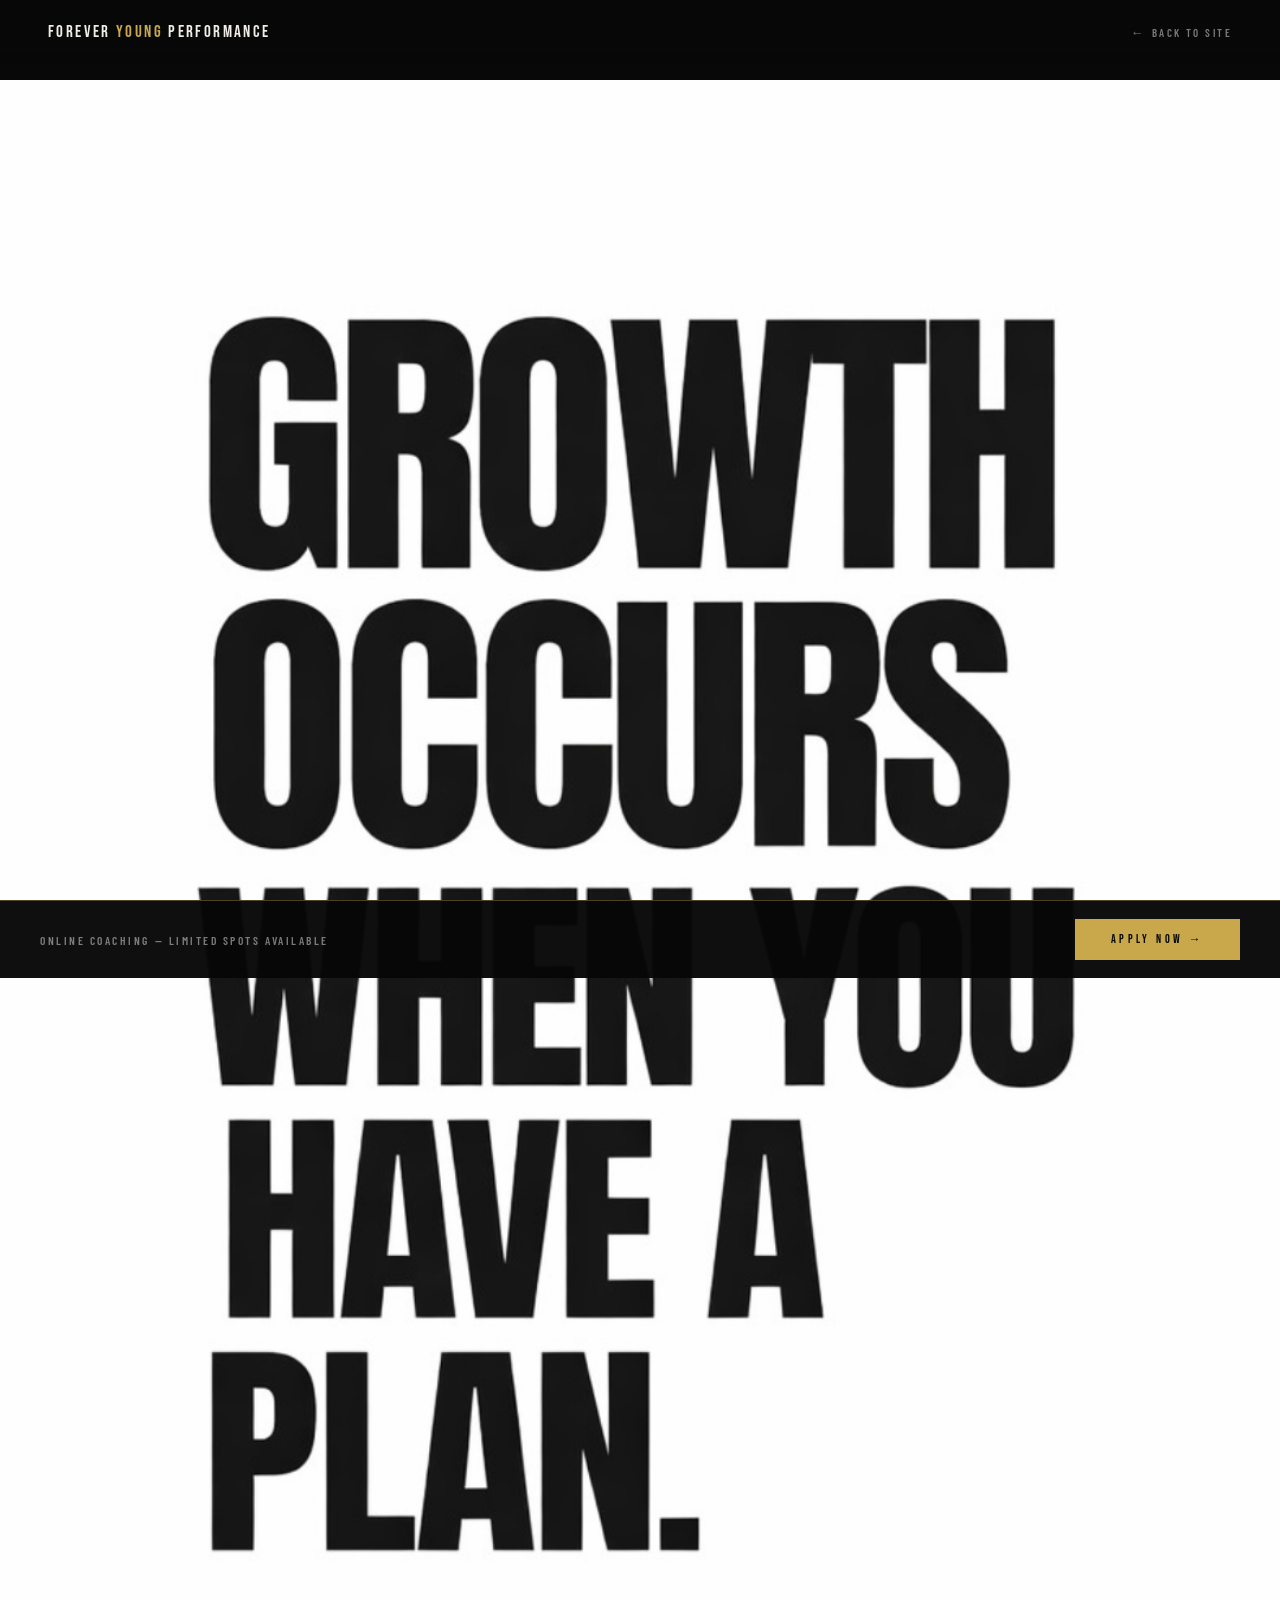
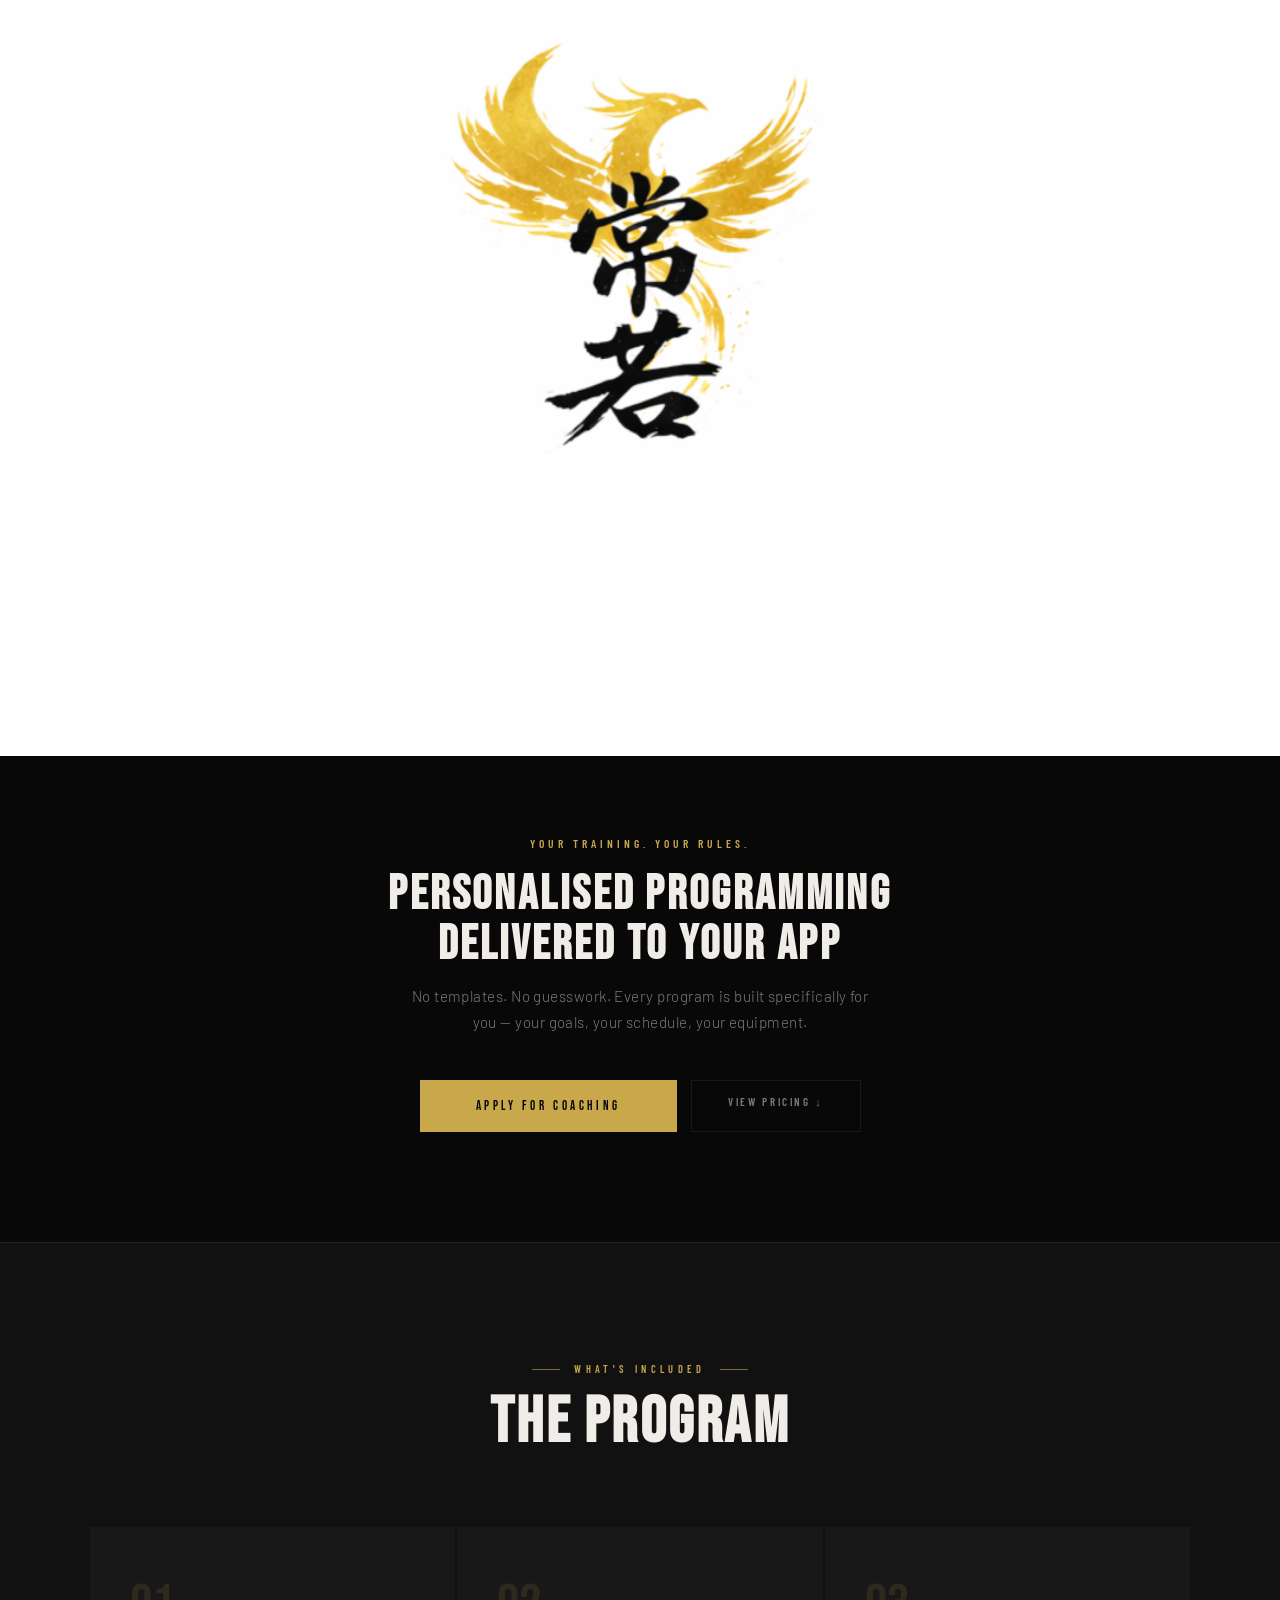
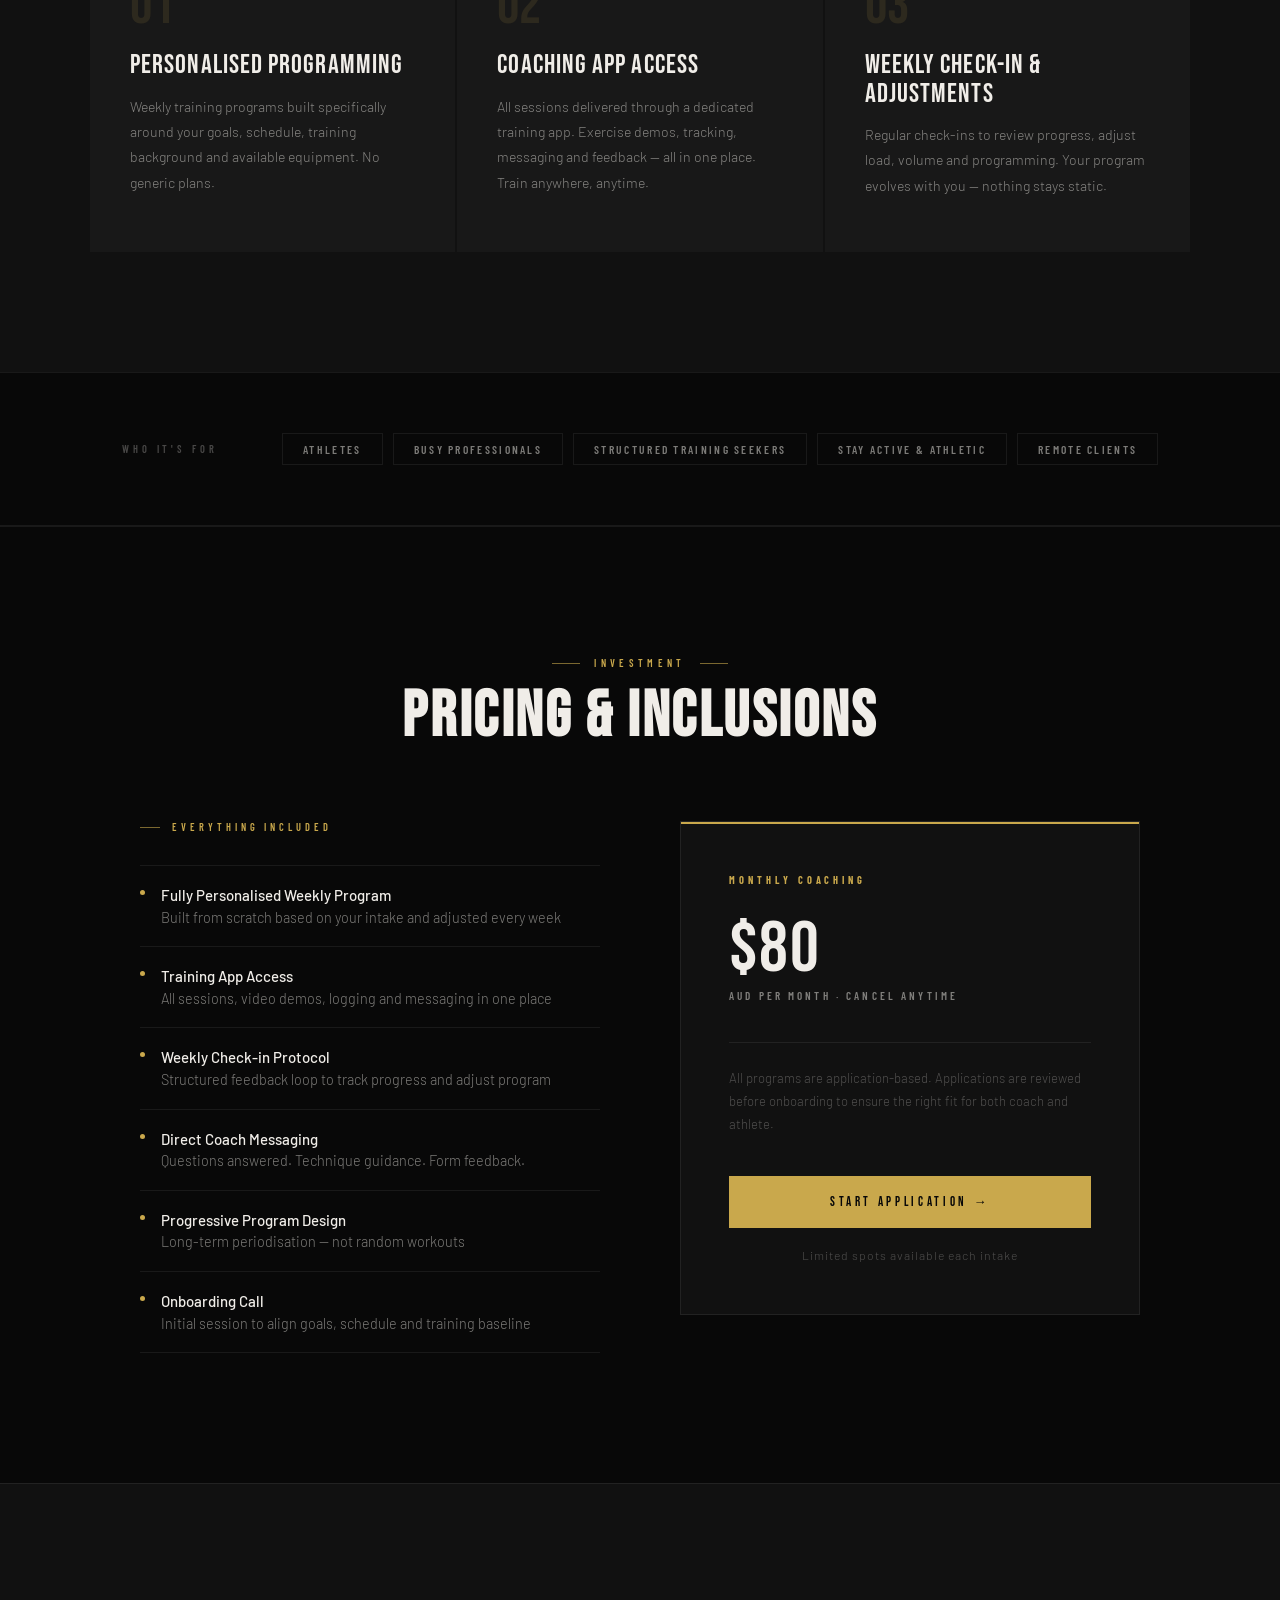
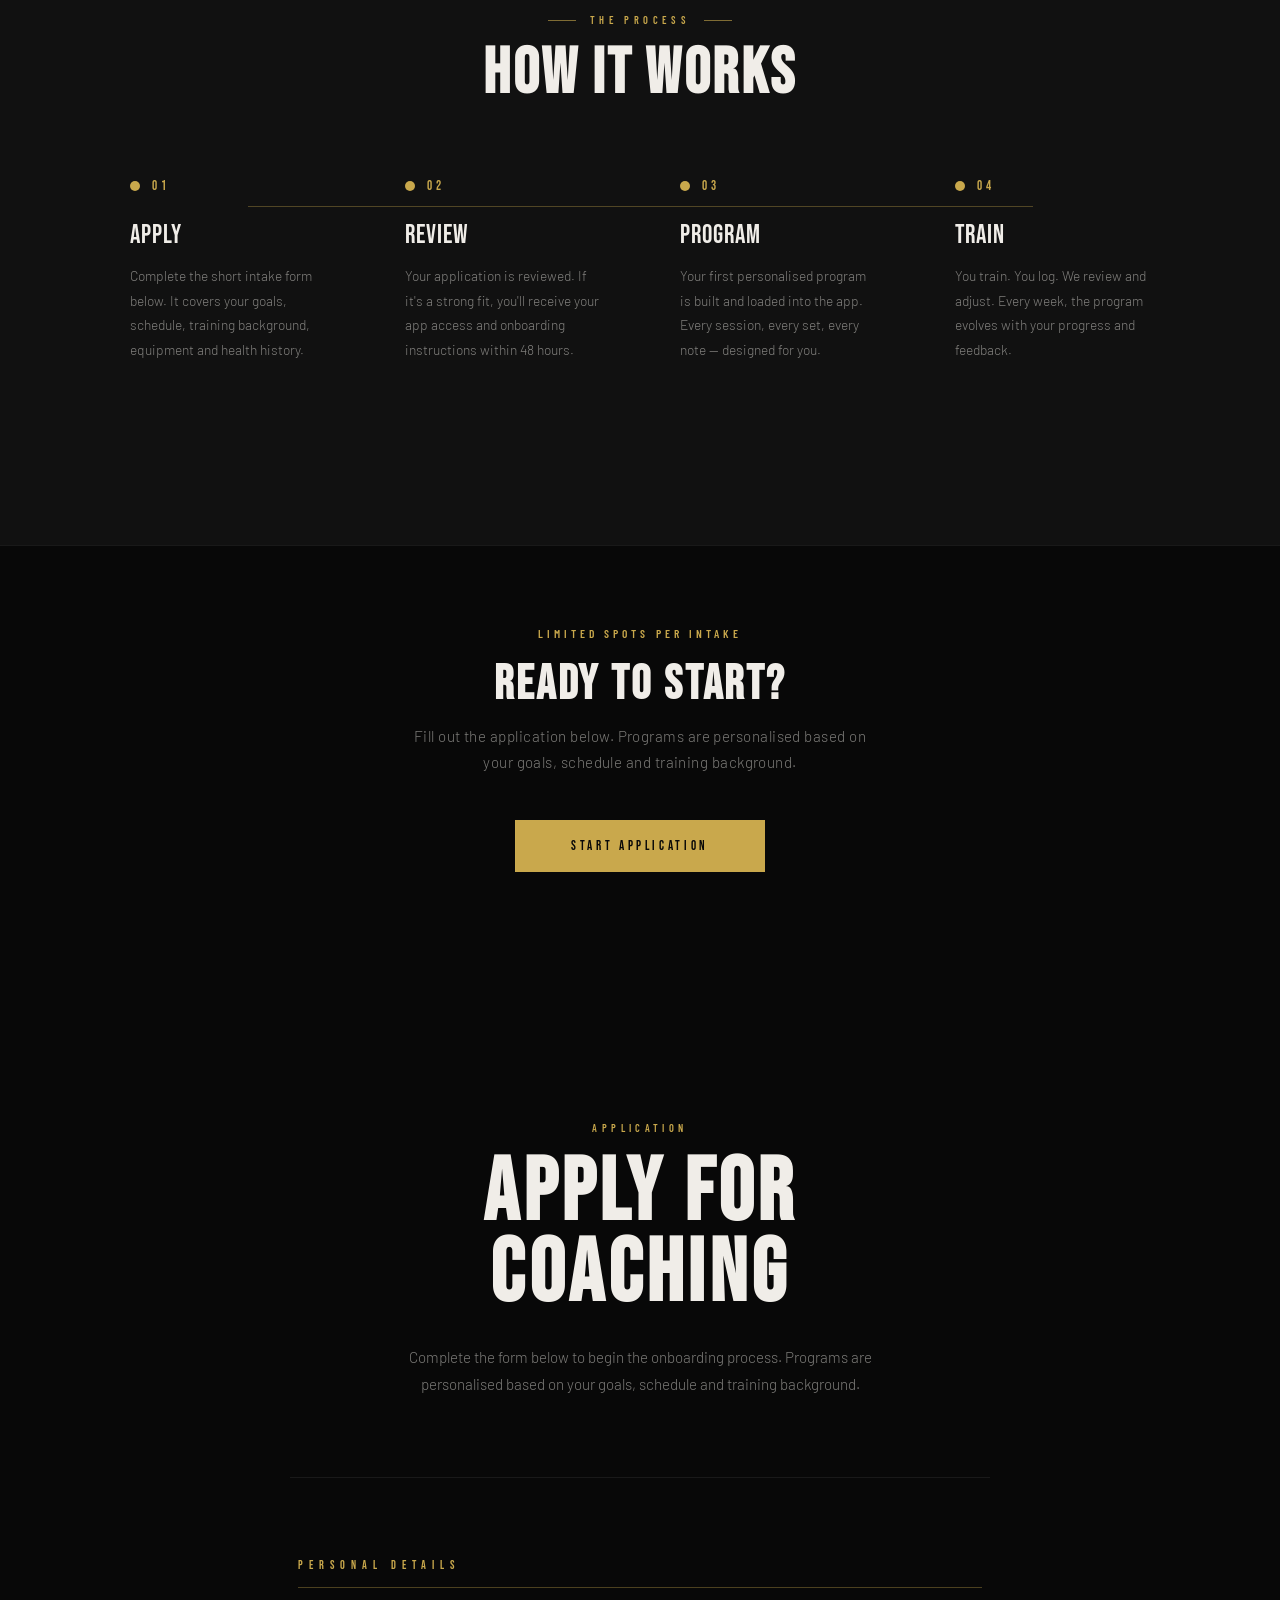
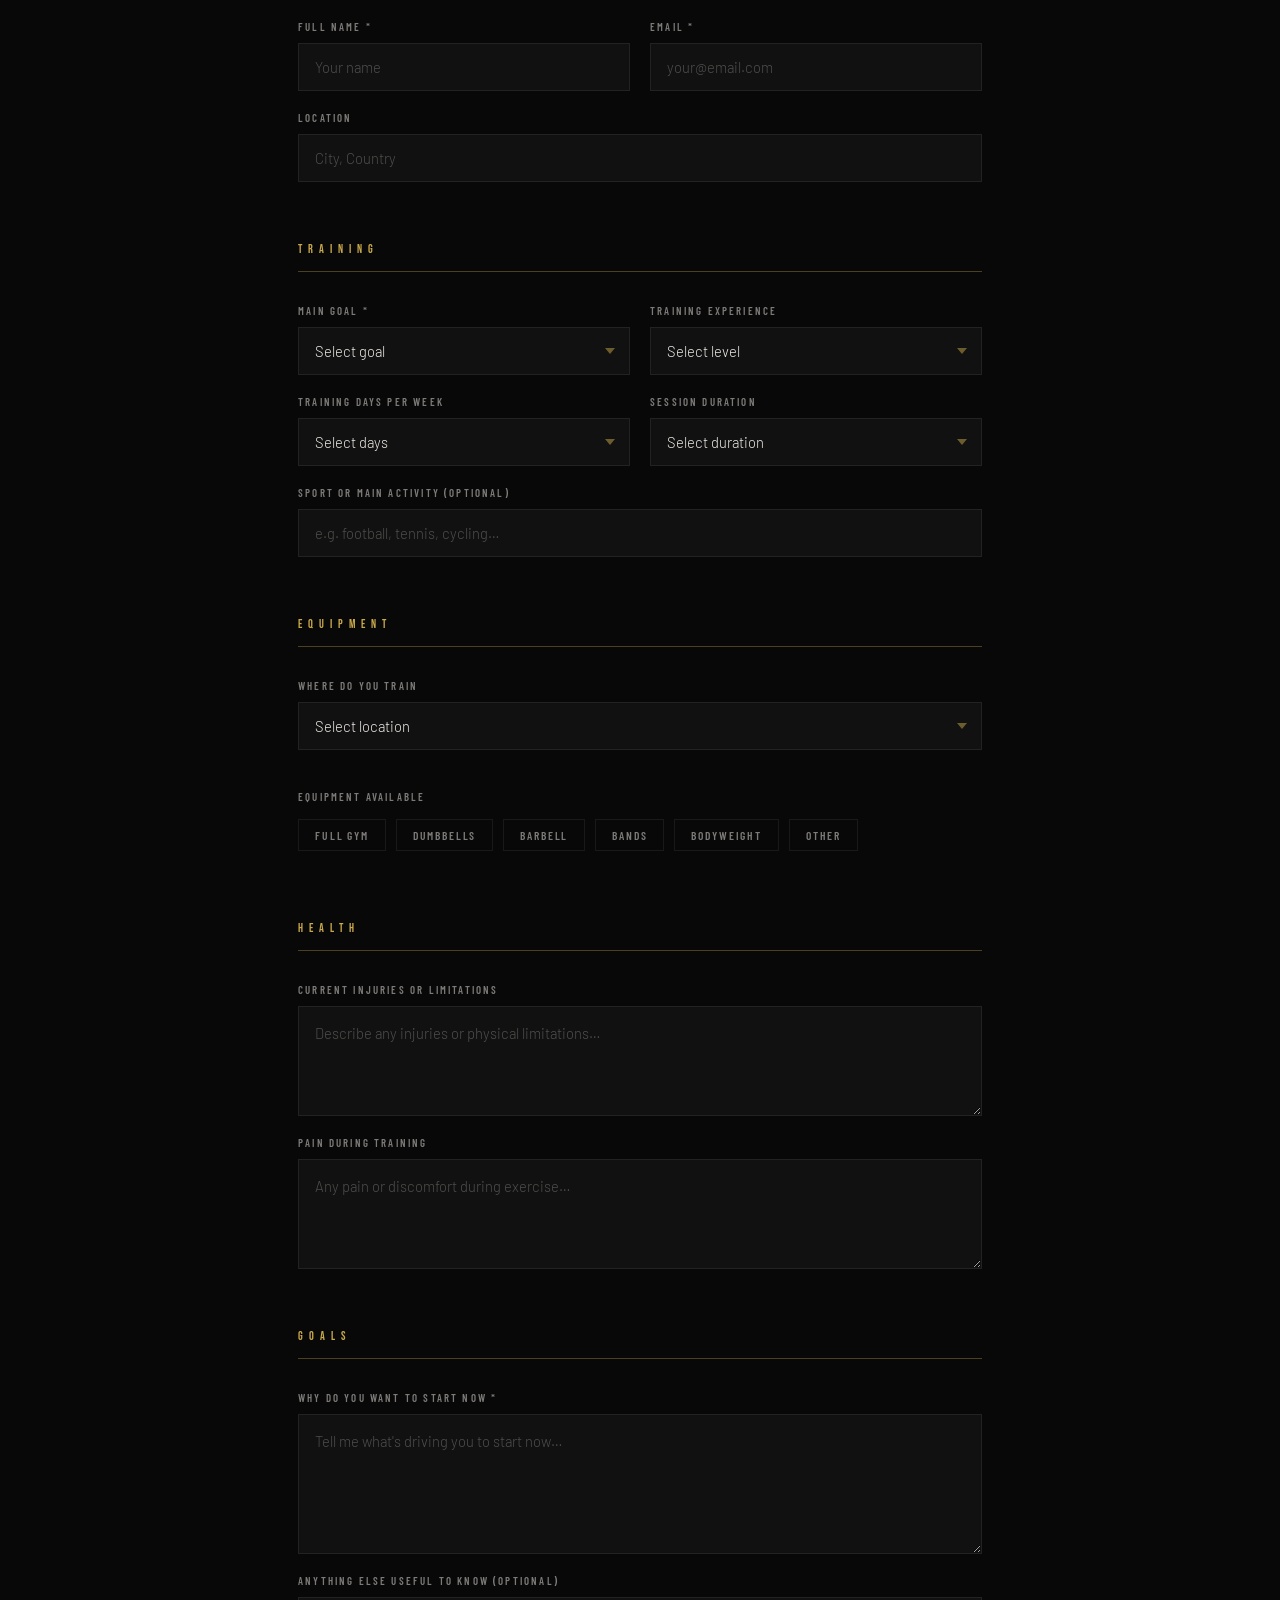
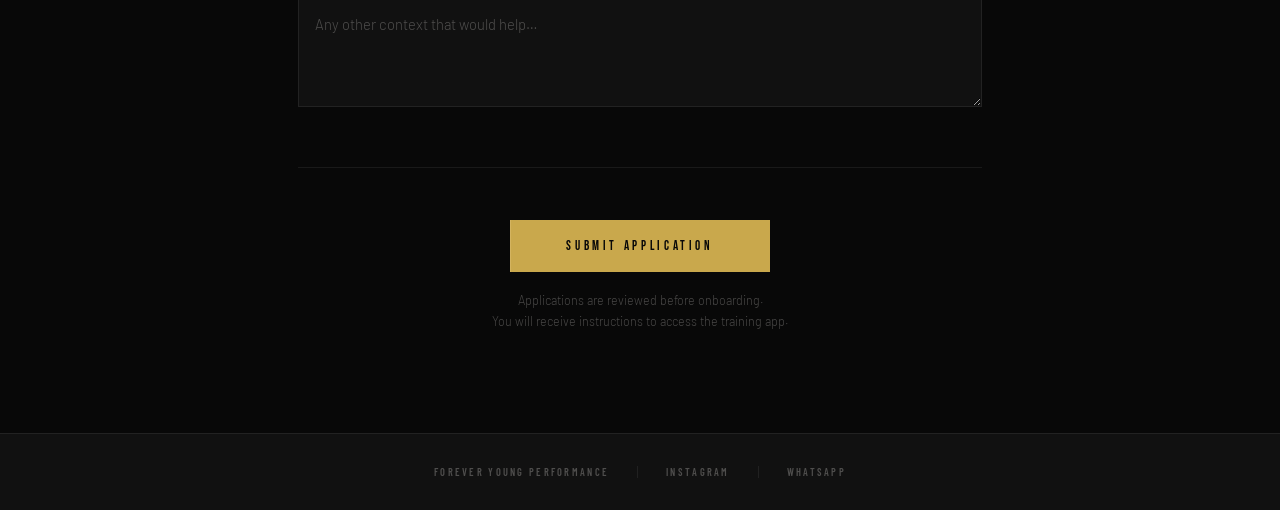
==== commit 2689e381: "Add files via upload" ====
--- a/online-coaching.html
+++ b/online-coaching.html
@@ -1278,7 +1278,7 @@
 </div><!-- end #page-main -->
 
 <!-- ═══ PAGE: THANK YOU ═══ -->
-<div class="page" id="page-thankyou">
+<div class="page" id="page-thankyou" style="display:none">
   <nav id="navbar-ty" style="position:relative;background:var(--black);border-bottom:1px solid var(--border);">
     <span class="nav-logo">FOREVER <span>YOUNG</span> PERFORMANCE</span>
     <a class="nav-back" href="index.html">Back to Site</a>
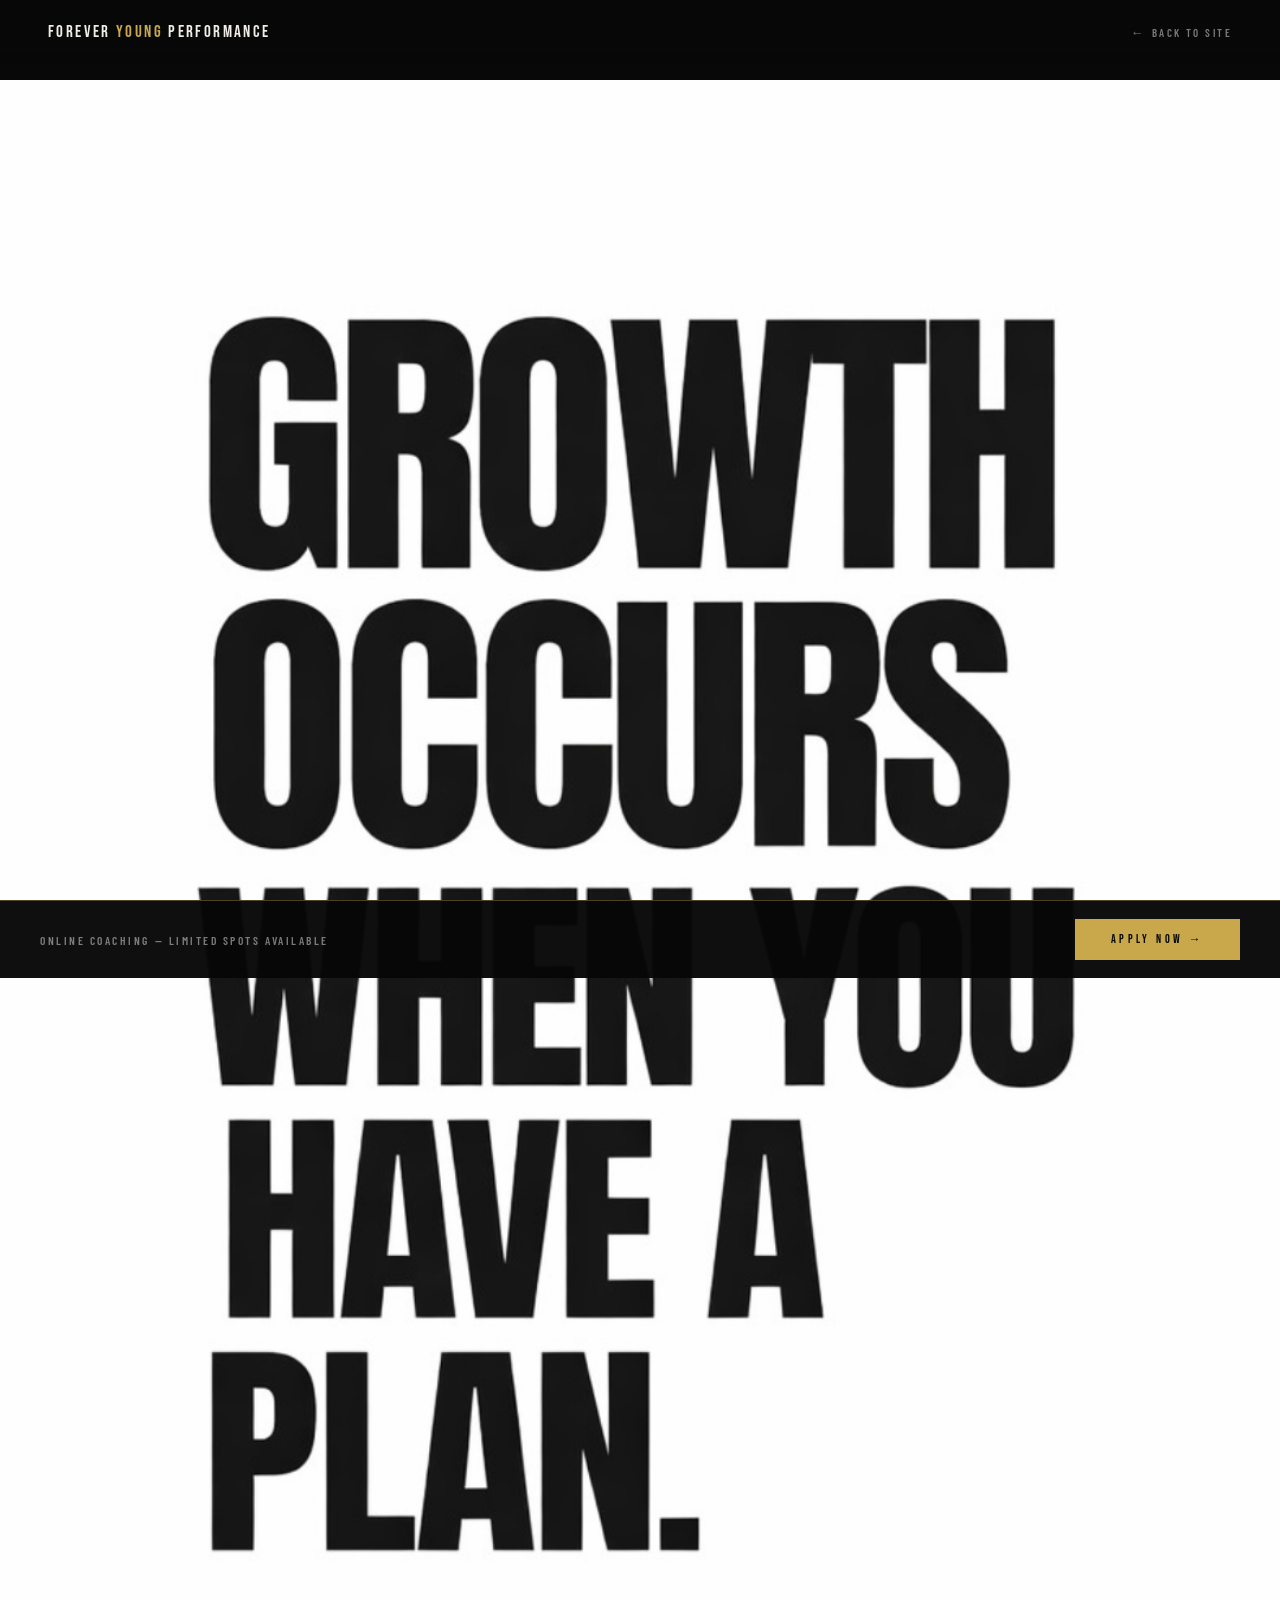
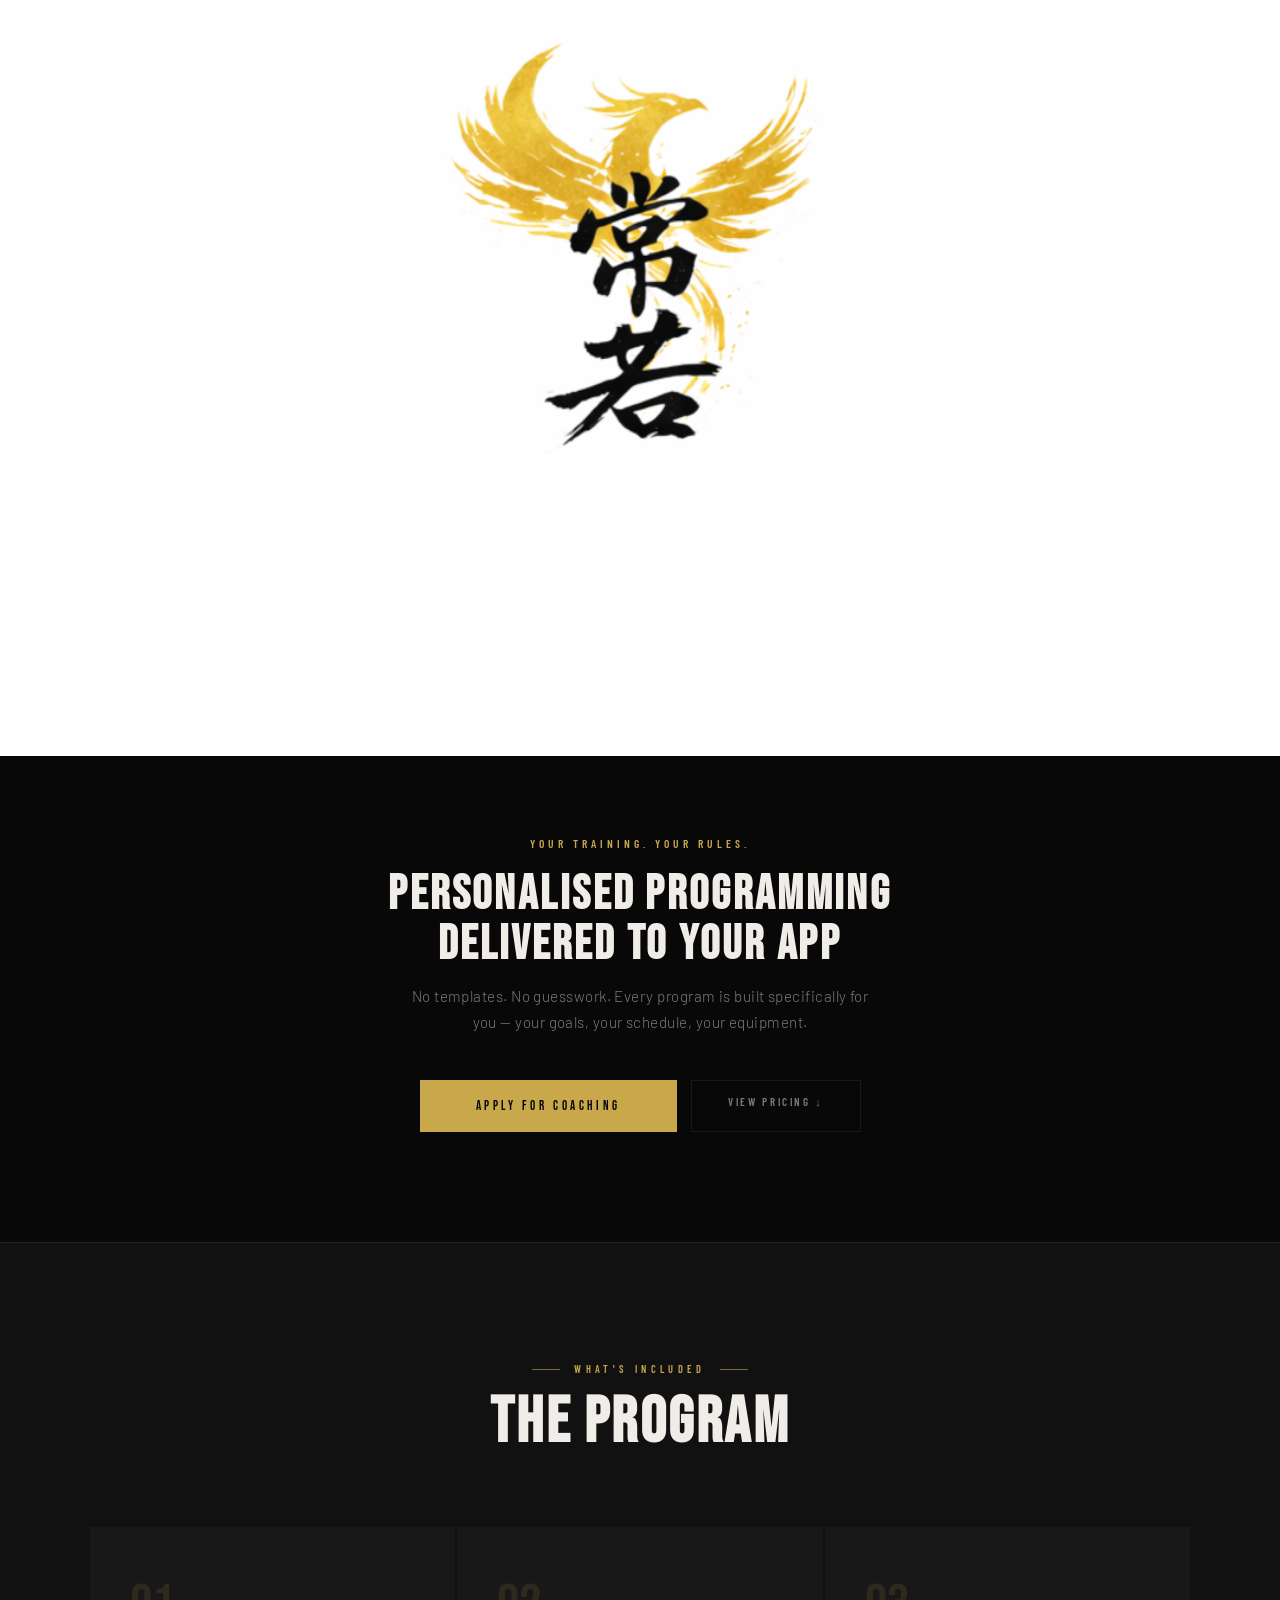
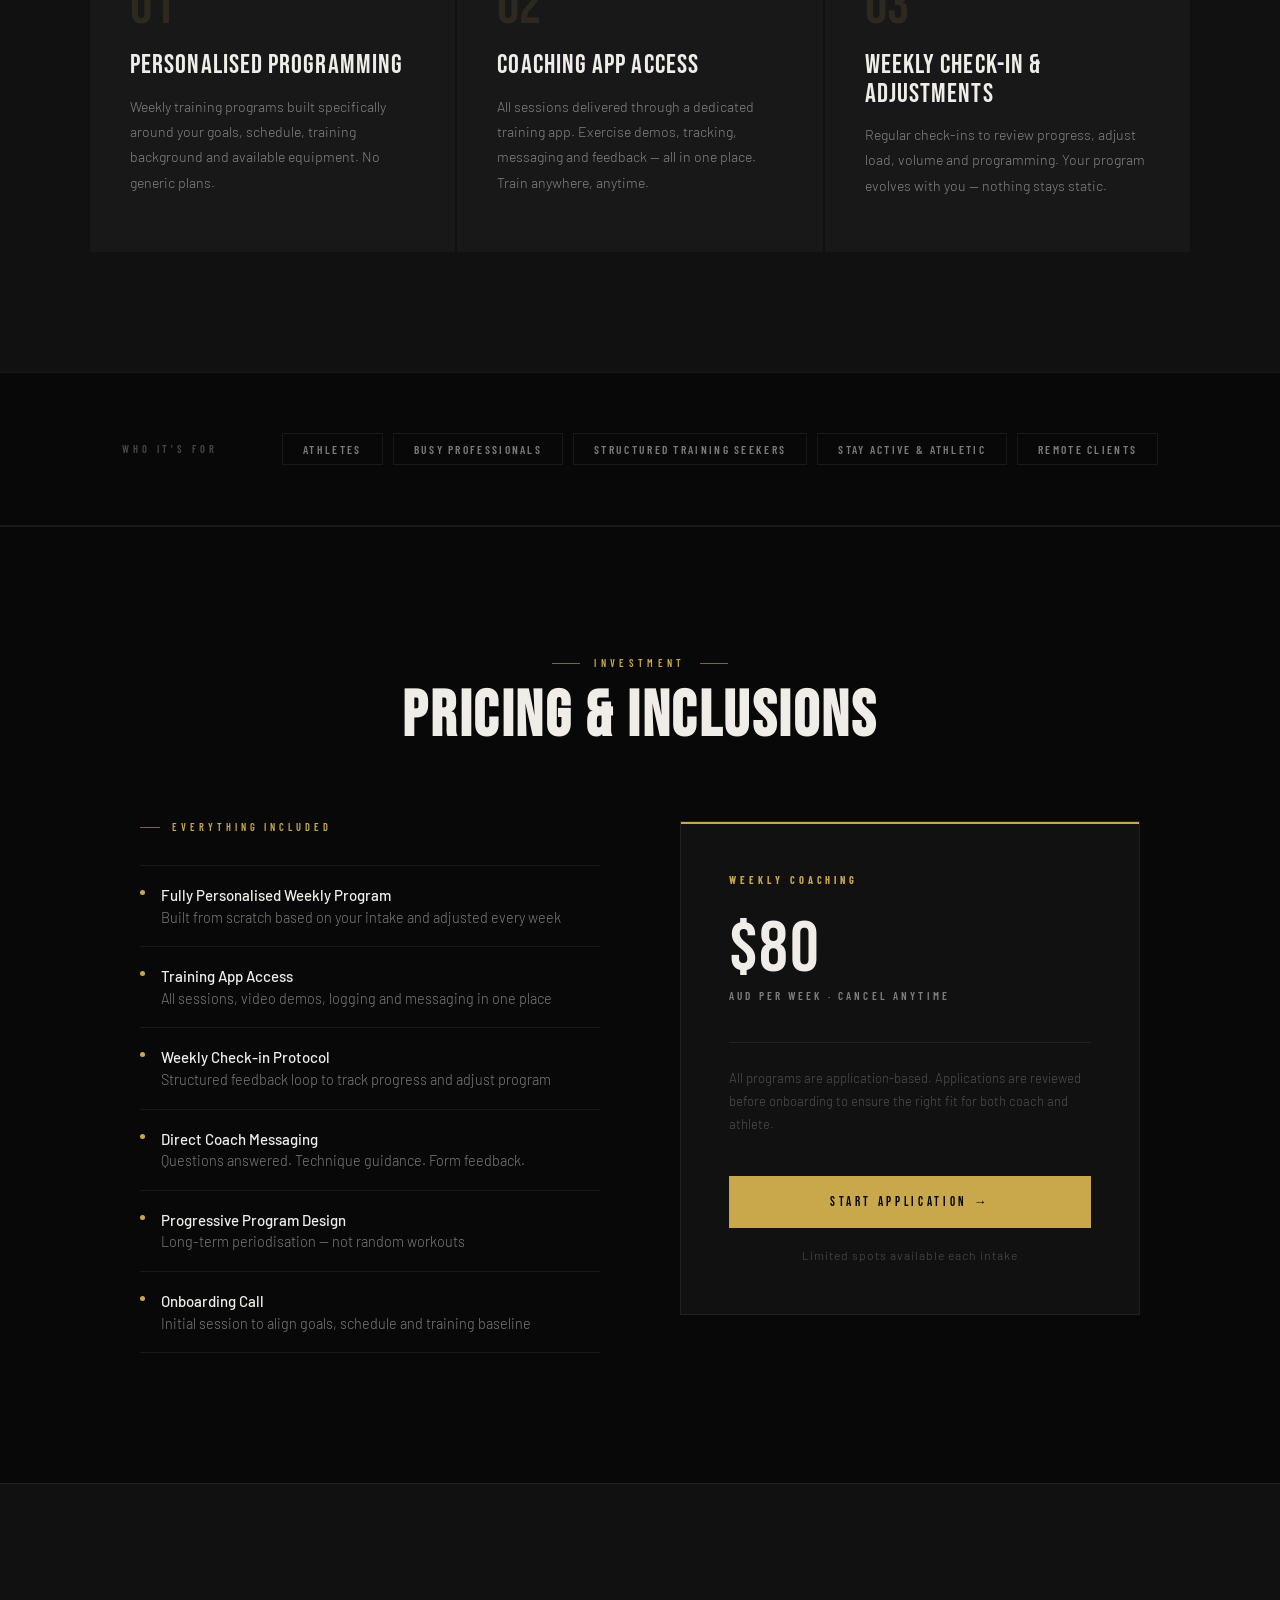
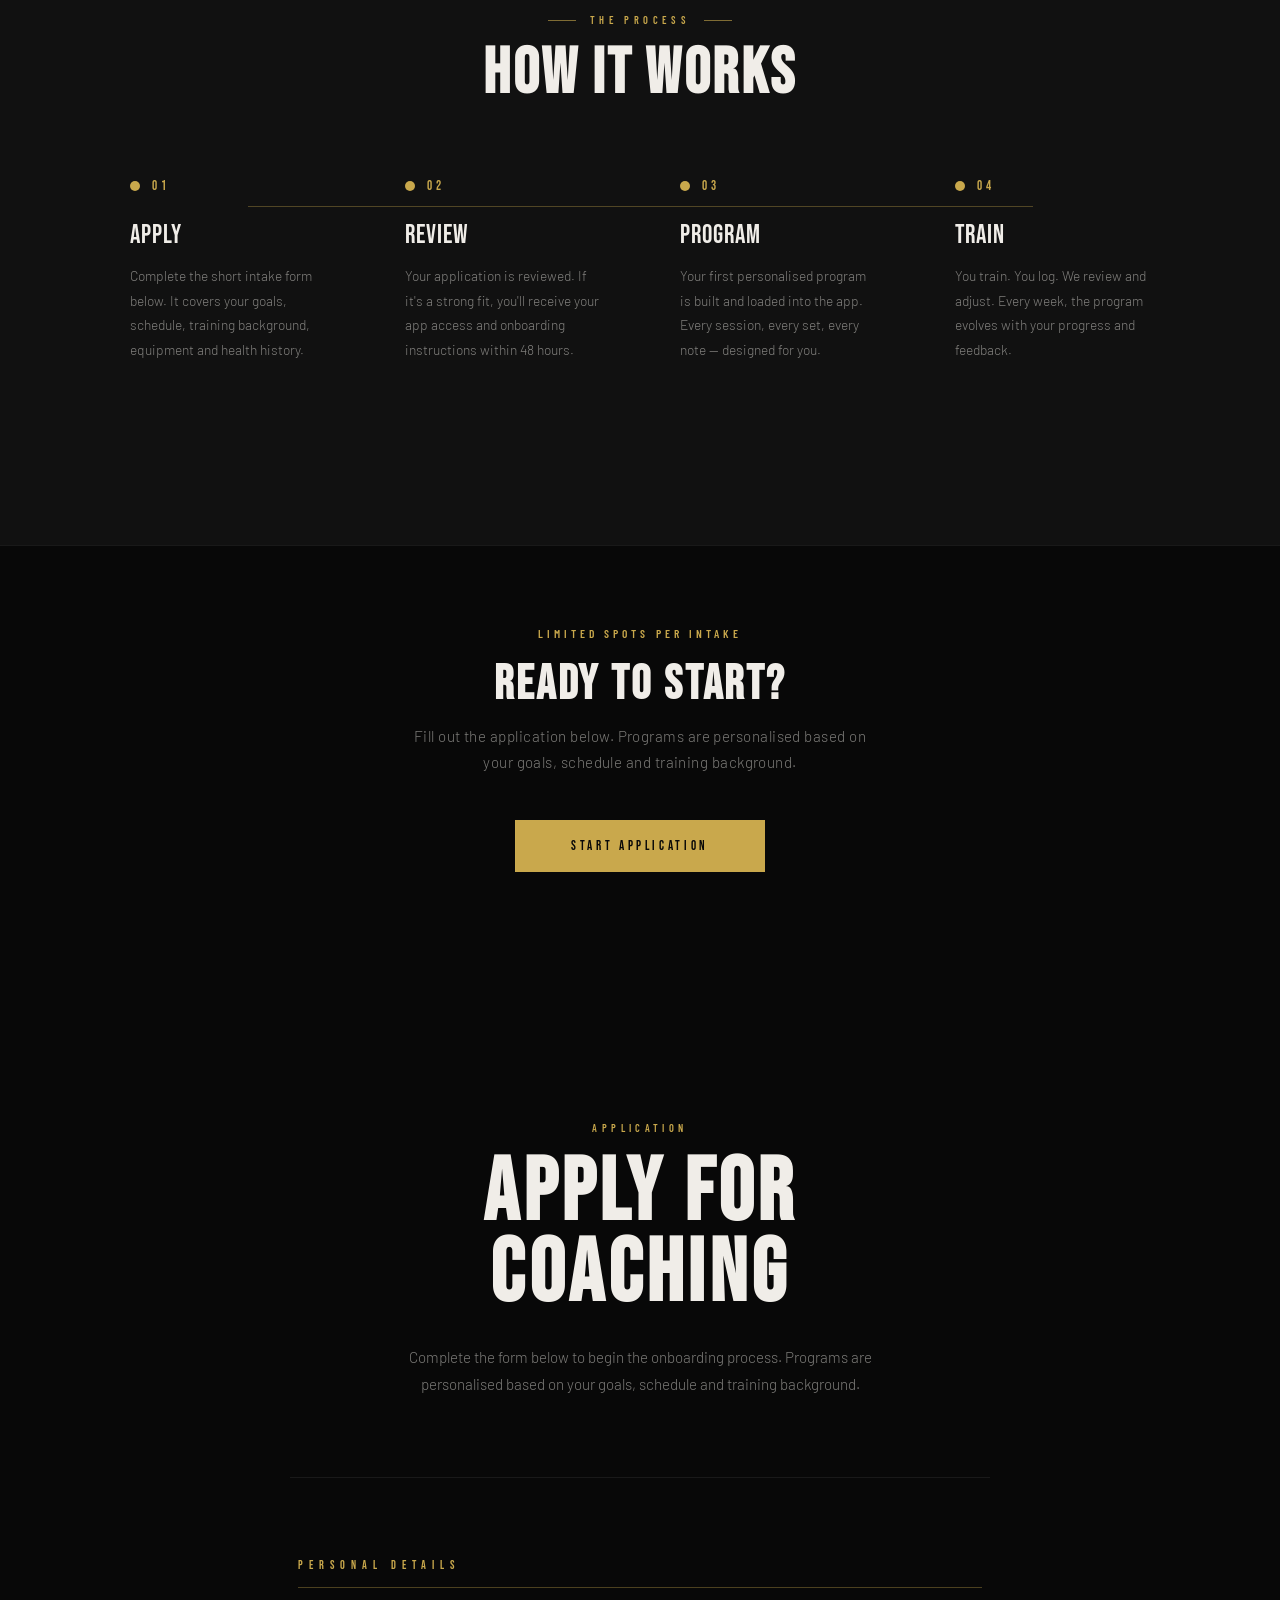
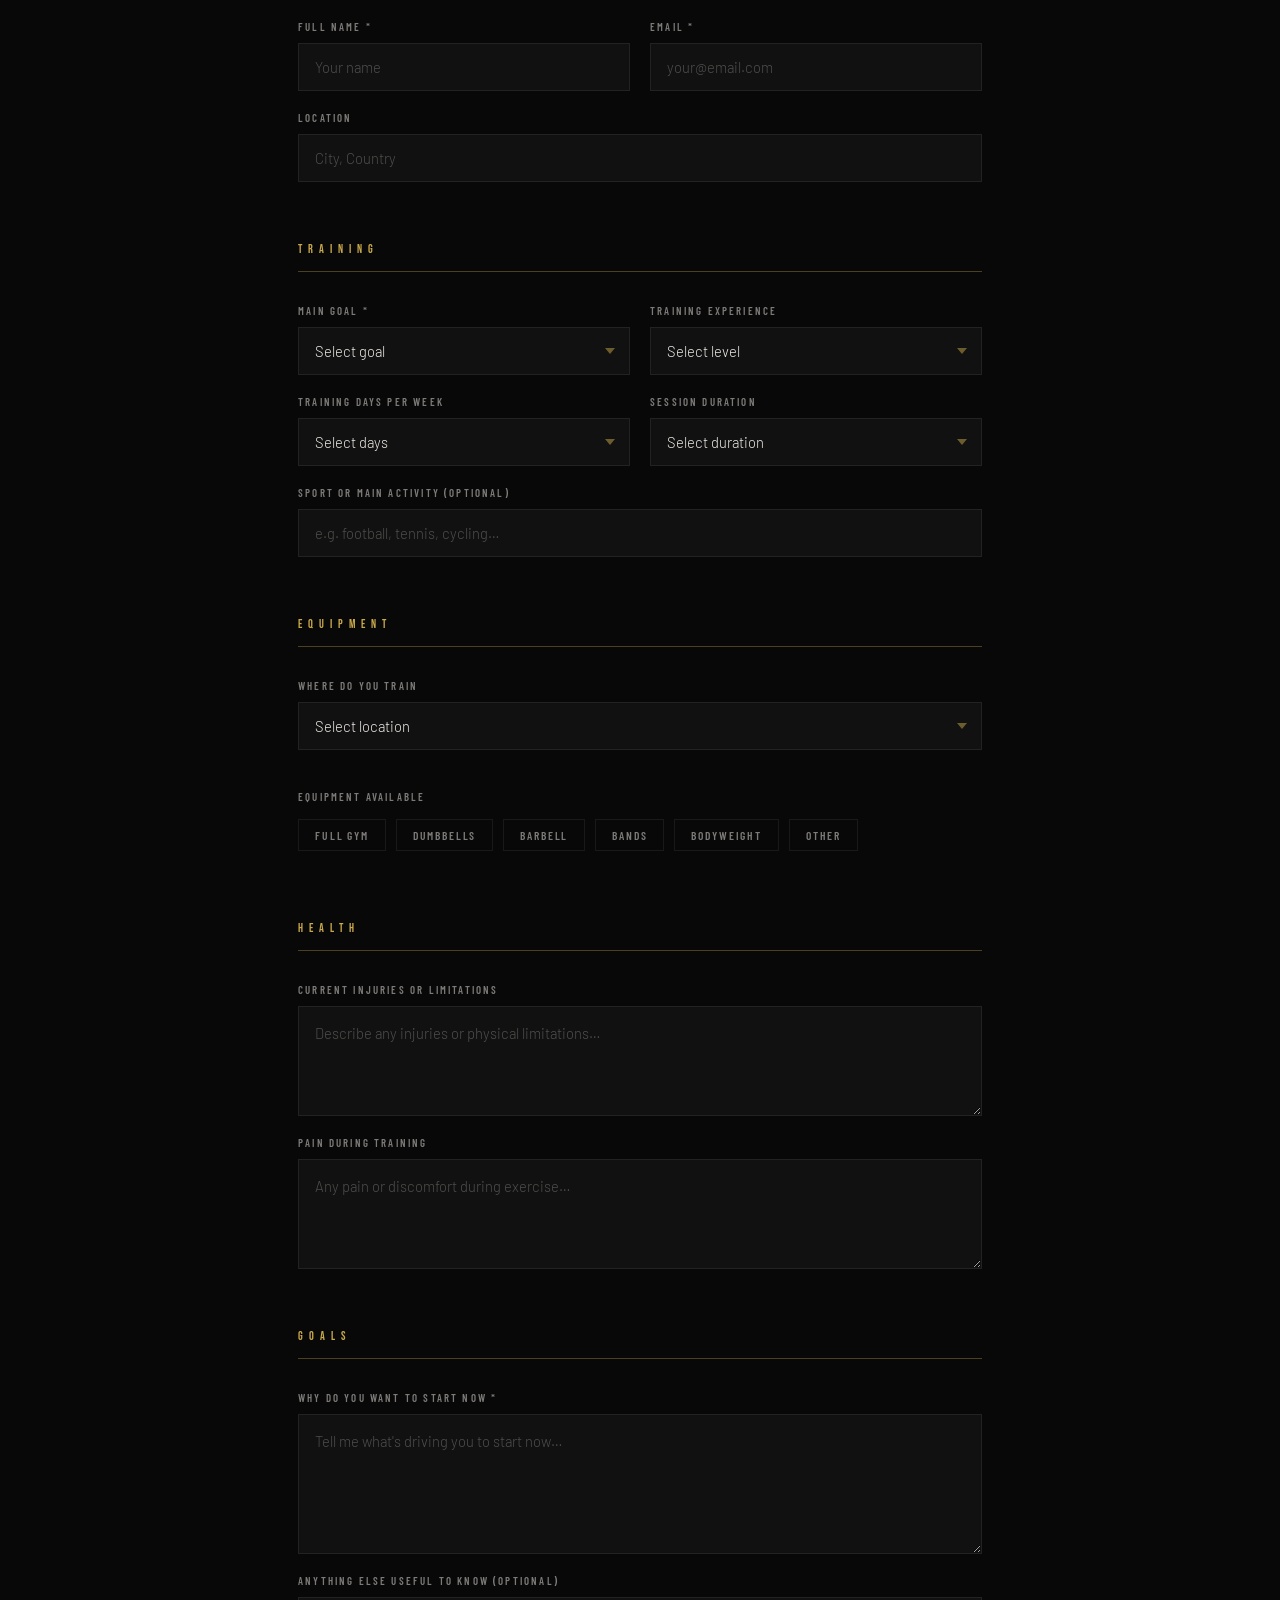
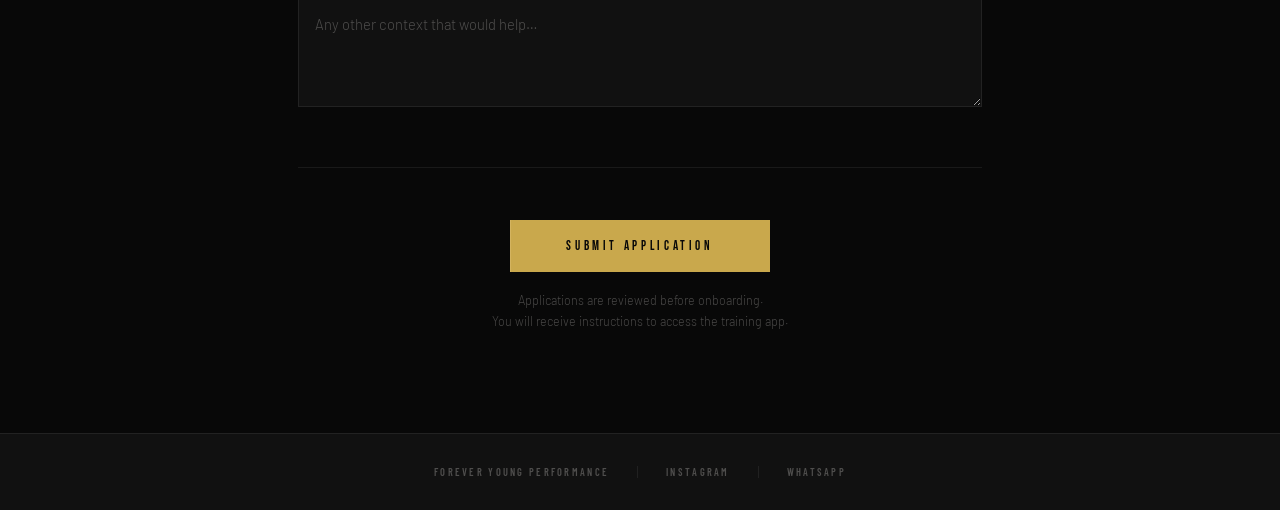
==== commit e4c68f87: "Update online-coaching.html" ====
--- a/online-coaching.html
+++ b/online-coaching.html
@@ -982,7 +982,7 @@
 </nav>
 
 <!-- ═══ PAGE: MAIN LANDING ═══ -->
-<div class="page active" id="page-main">
+<div class="page active" id="page-main" style="display:block">
 
   <!-- NAV SPACER -->
   <div class="nav-spacer"></div>
@@ -1095,9 +1095,9 @@
 
       <div class="pricing-col reveal d1">
         <div class="price-card" id="pricing">
-          <div class="price-type">Monthly Coaching</div>
+          <div class="price-type">Weekly Coaching</div>
           <div class="price-amount">$80</div>
-          <div class="price-period">AUD per month · cancel anytime</div>
+          <div class="price-period">AUD per week · cancel anytime</div>
           <p class="price-note">
             All programs are application-based. Applications are reviewed before onboarding to ensure the right fit for both coach and athlete.
           </p>
@@ -1156,7 +1156,7 @@
       </p>
     </div>
 
-    <form id="applicationForm" onsubmit="handleSubmit(event)">
+    <form id="applicationForm" onsubmit="handleSubmit(event)" netlify name="coaching-application">
       <div class="form-section">
         <div class="form-section-label">Personal Details</div>
         <div class="form-grid">
@@ -1323,10 +1323,17 @@
 <script>
   // ── PAGE SYSTEM ──
   function showPage(name) {
-    document.querySelectorAll('.page').forEach(p => p.classList.remove('active'));
+    // Remove active class AND override any inline display styles on all pages.
+    // Inline styles (e.g. style="display:block/none") have higher specificity
+    // than CSS classes, so we must set style.display explicitly here too.
+    document.querySelectorAll('.page').forEach(p => {
+      p.classList.remove('active');
+      p.style.display = 'none';
+    });
     const target = document.getElementById('page-' + name);
     if (target) {
       target.classList.add('active');
+      target.style.display = 'block';
       window.scrollTo({ top: 0, behavior: 'smooth' });
     }
   }
@@ -1364,33 +1371,15 @@
   function handleSubmit(e) {
     e.preventDefault();
     const form = e.target;
-    const data = new FormData(form);
-    const equipment = Array.from(form.querySelectorAll('input[name="equipment"]:checked')).map(cb => cb.value).join(', ');
-    const payload = {
-      _subject: 'FYP — New Online Coaching Application',
-      _replyto: data.get('email'),
-      full_name:         data.get('full_name'),
-      email:             data.get('email'),
-      location:          data.get('location'),
-      main_goal:         data.get('main_goal'),
-      experience:        data.get('experience'),
-      training_days:     data.get('training_days'),
-      session_duration:  data.get('session_duration'),
-      sport:             data.get('sport'),
-      training_location: data.get('training_location'),
-      equipment,
-      injuries:          data.get('injuries'),
-      pain:              data.get('pain'),
-      motivation:        data.get('motivation'),
-      extra:             data.get('extra'),
-    };
     const btn = form.querySelector('button[type="submit"]');
     btn.querySelector('span').textContent = 'SENDING…';
     btn.disabled = true;
-    fetch('https://formspree.io/f/igor.recordati@gmail.com', {
+
+    // Netlify Forms: POST to '/' with URL-encoded FormData
+    fetch('/', {
       method: 'POST',
-      headers: { 'Content-Type': 'application/json', 'Accept': 'application/json' },
-      body: JSON.stringify(payload)
+      headers: { 'Content-Type': 'application/x-www-form-urlencoded' },
+      body: new URLSearchParams(new FormData(form)).toString()
     }).finally(() => showPage('thankyou'));
   }
 
